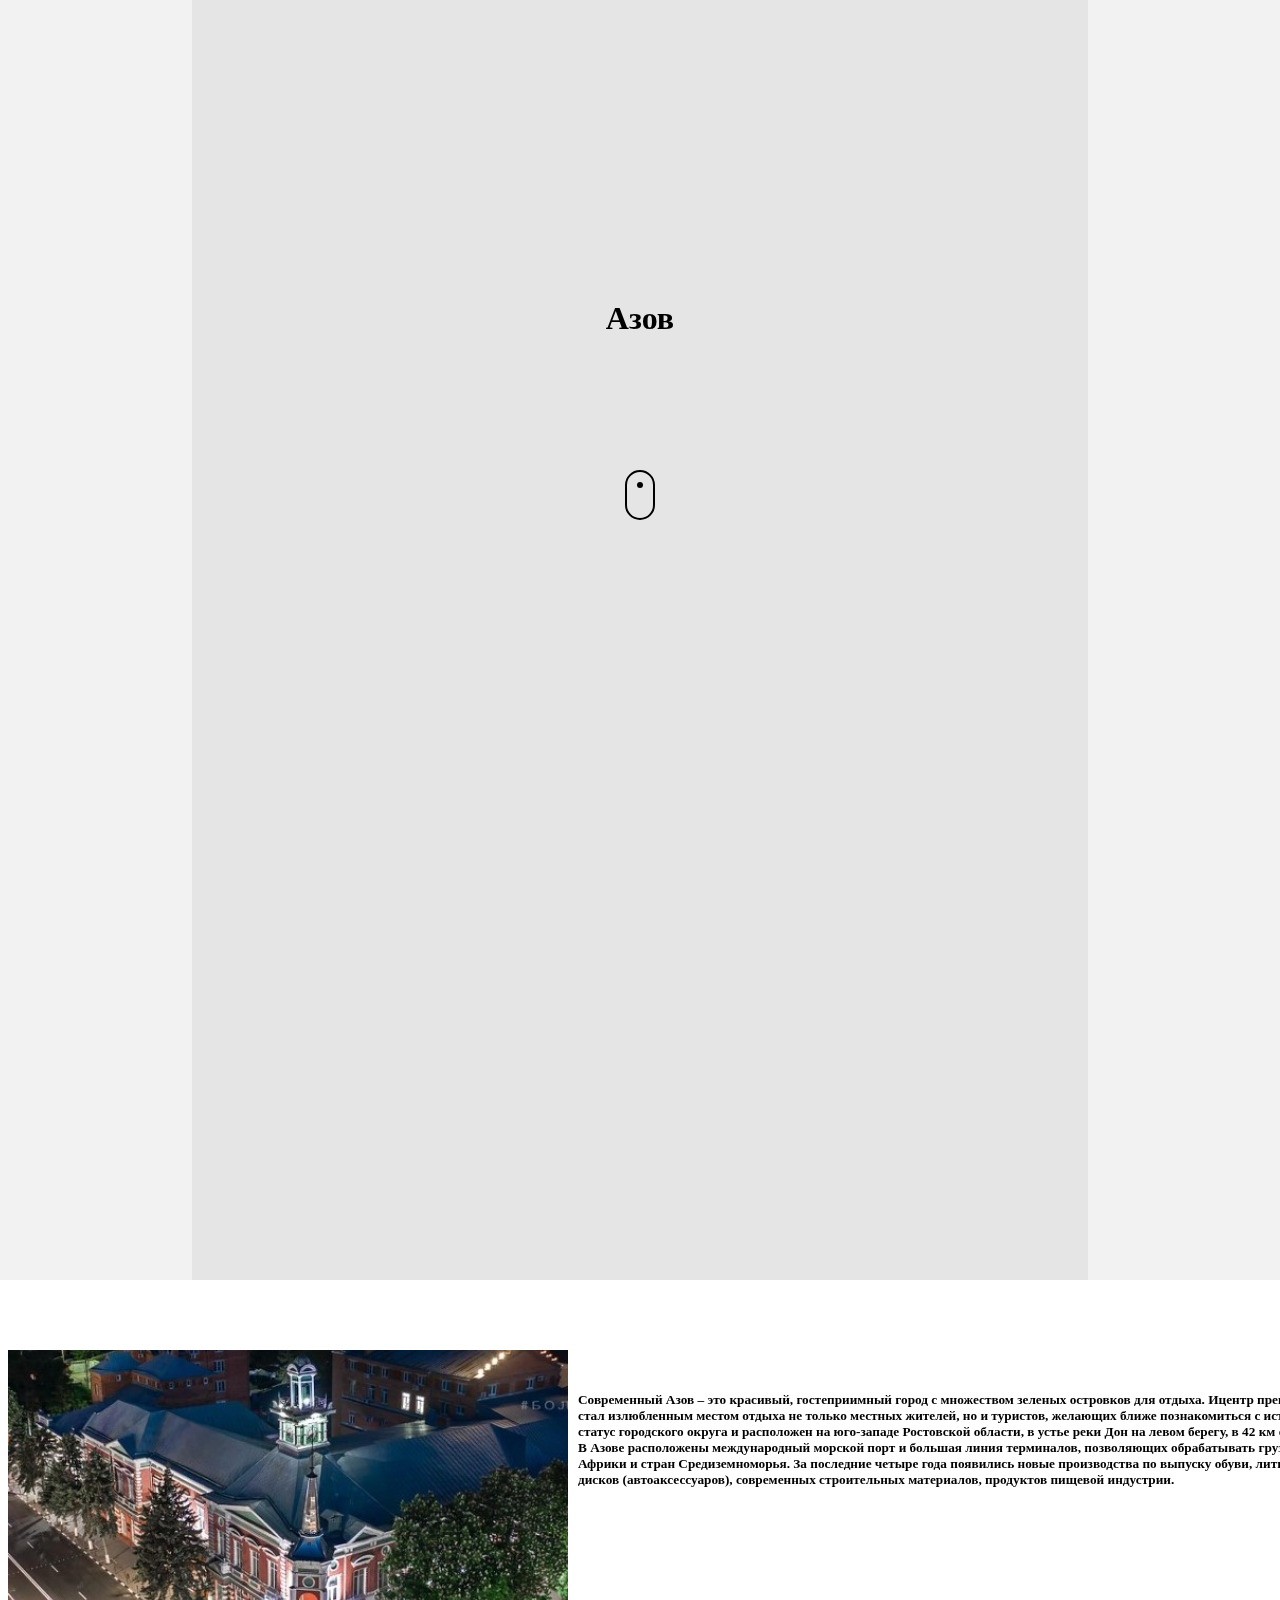
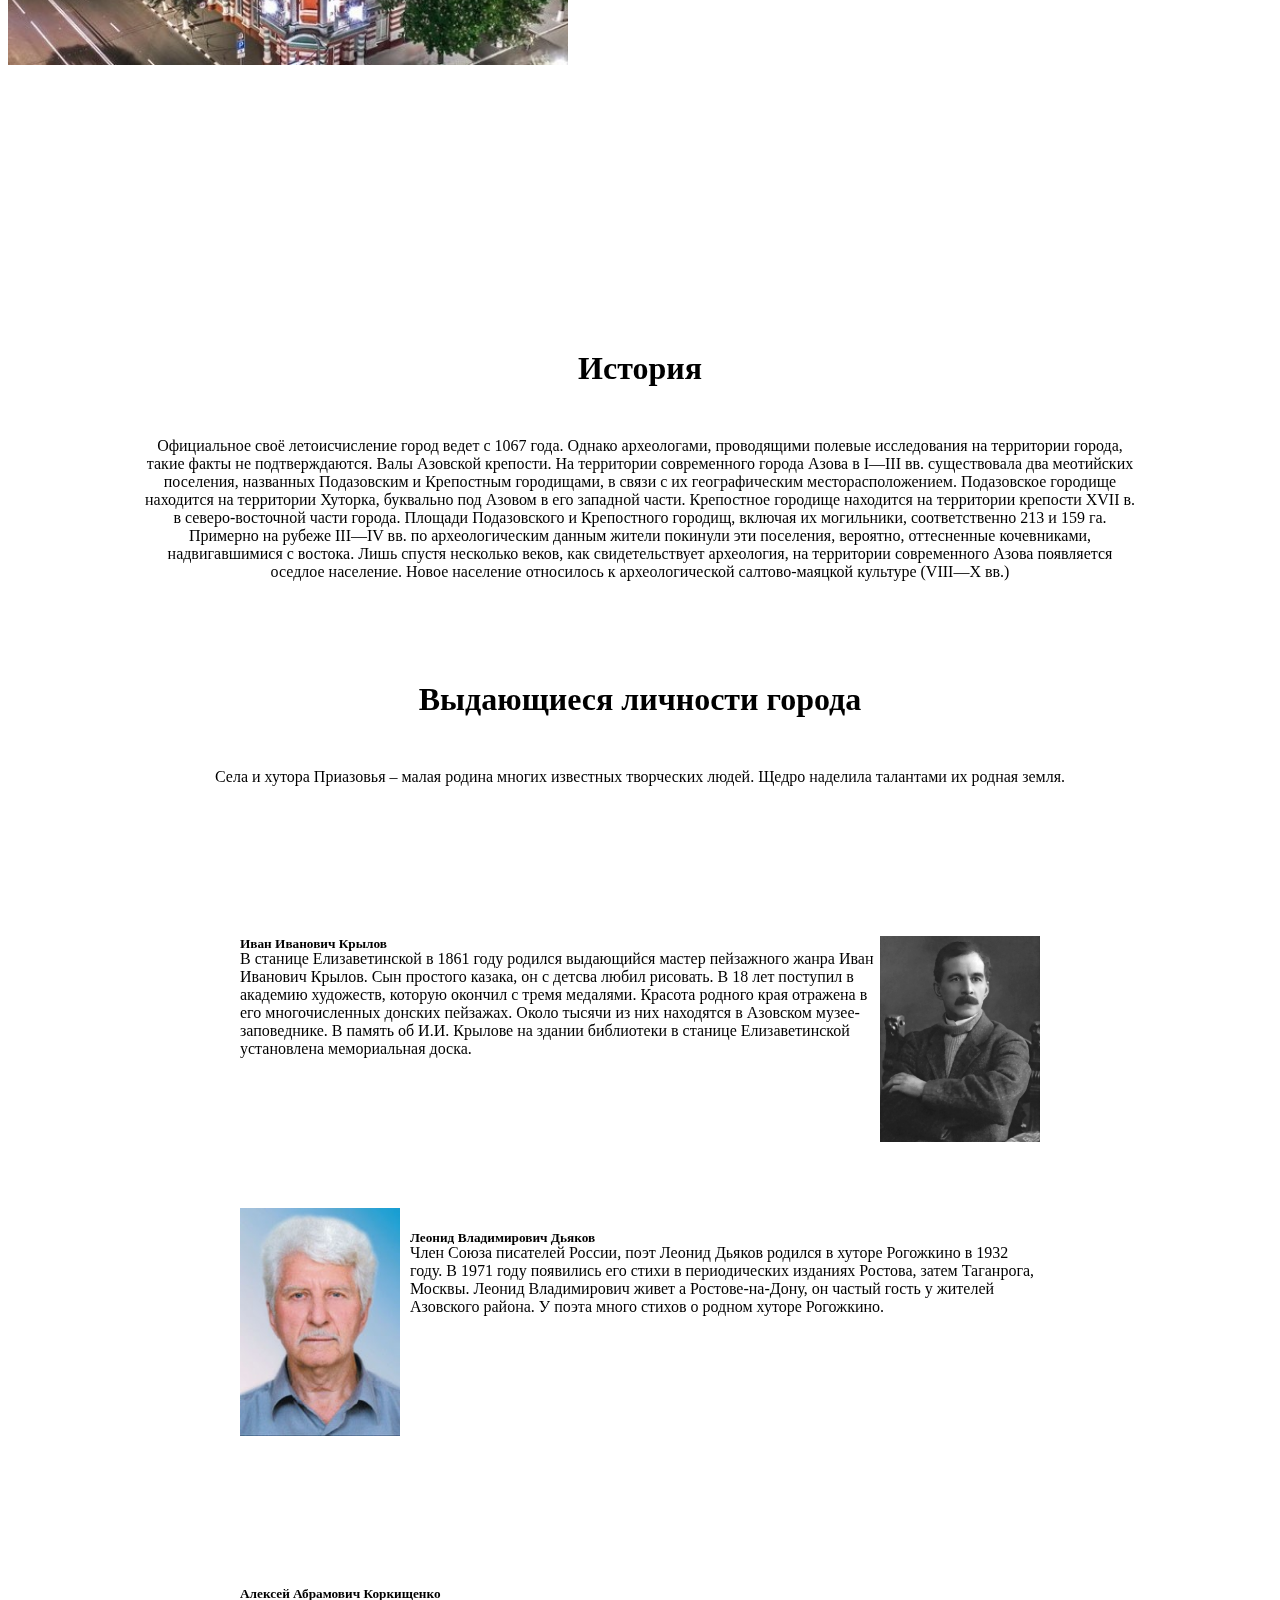
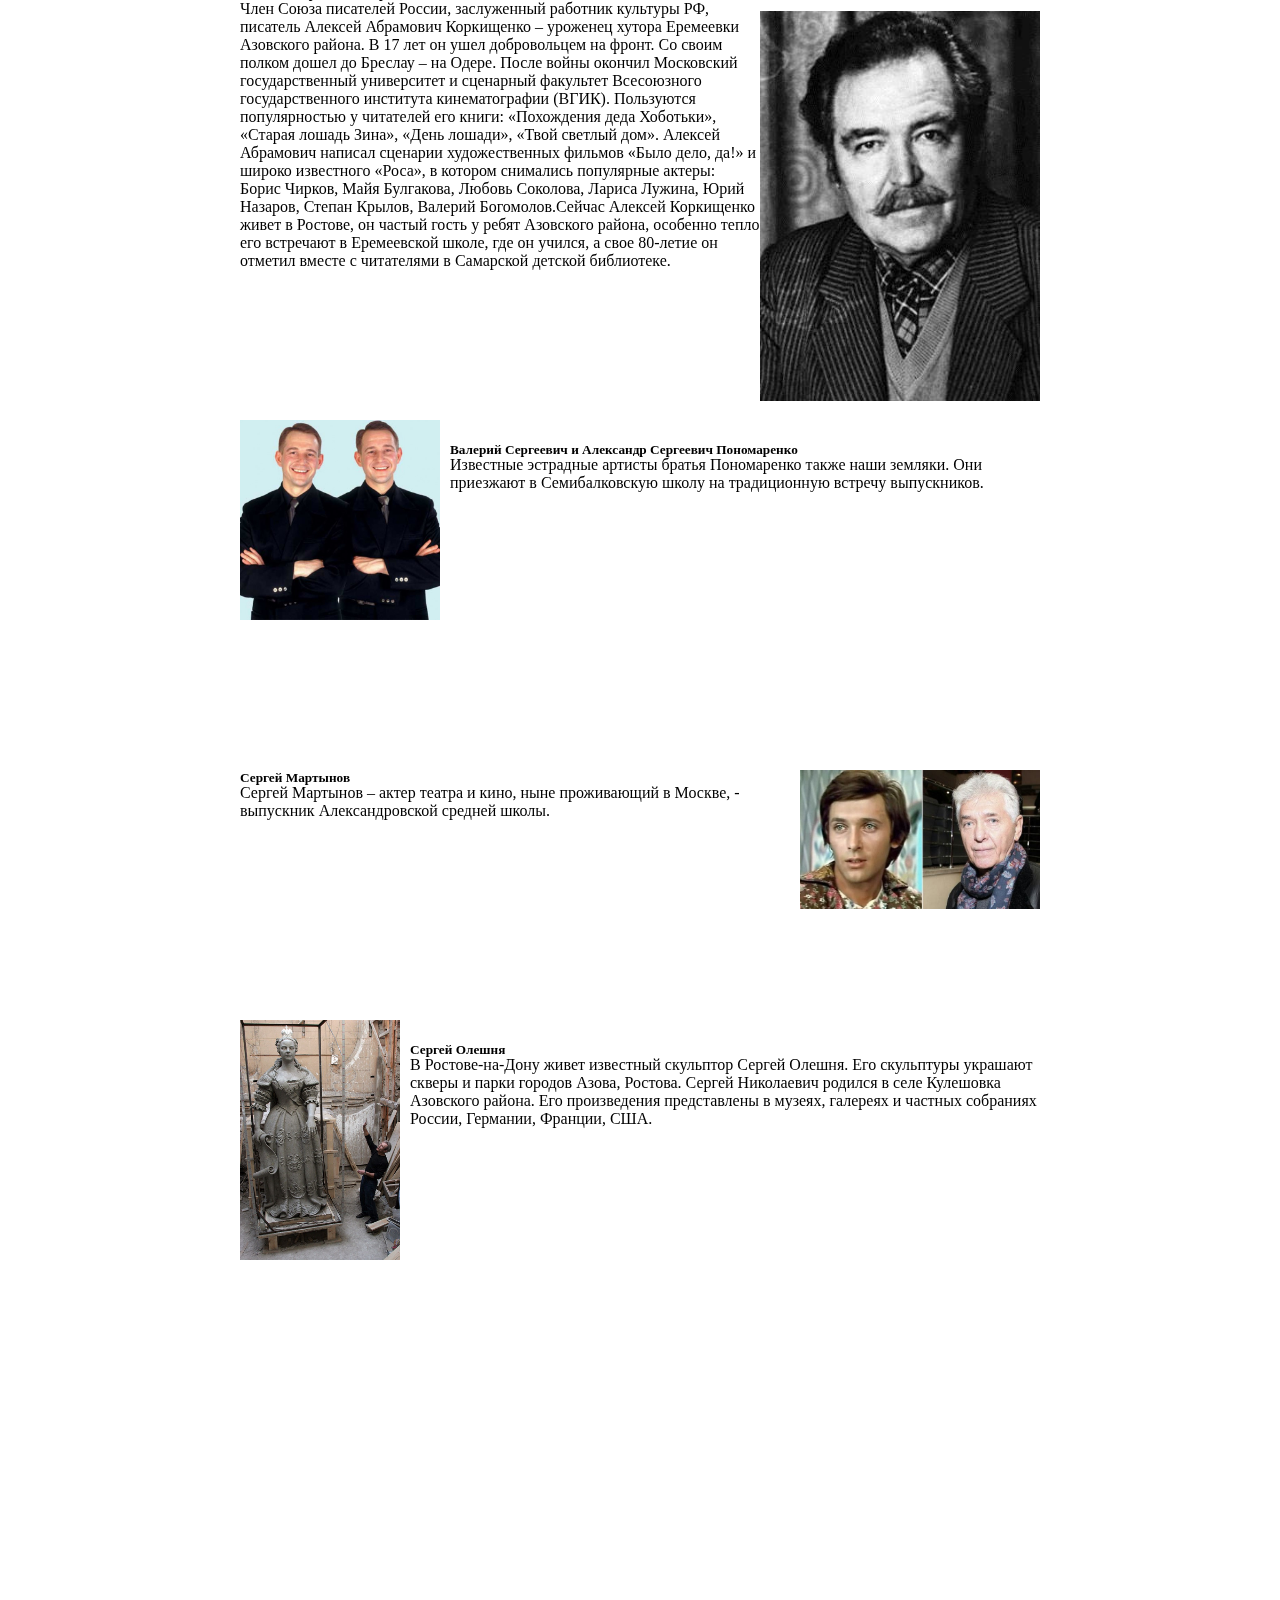
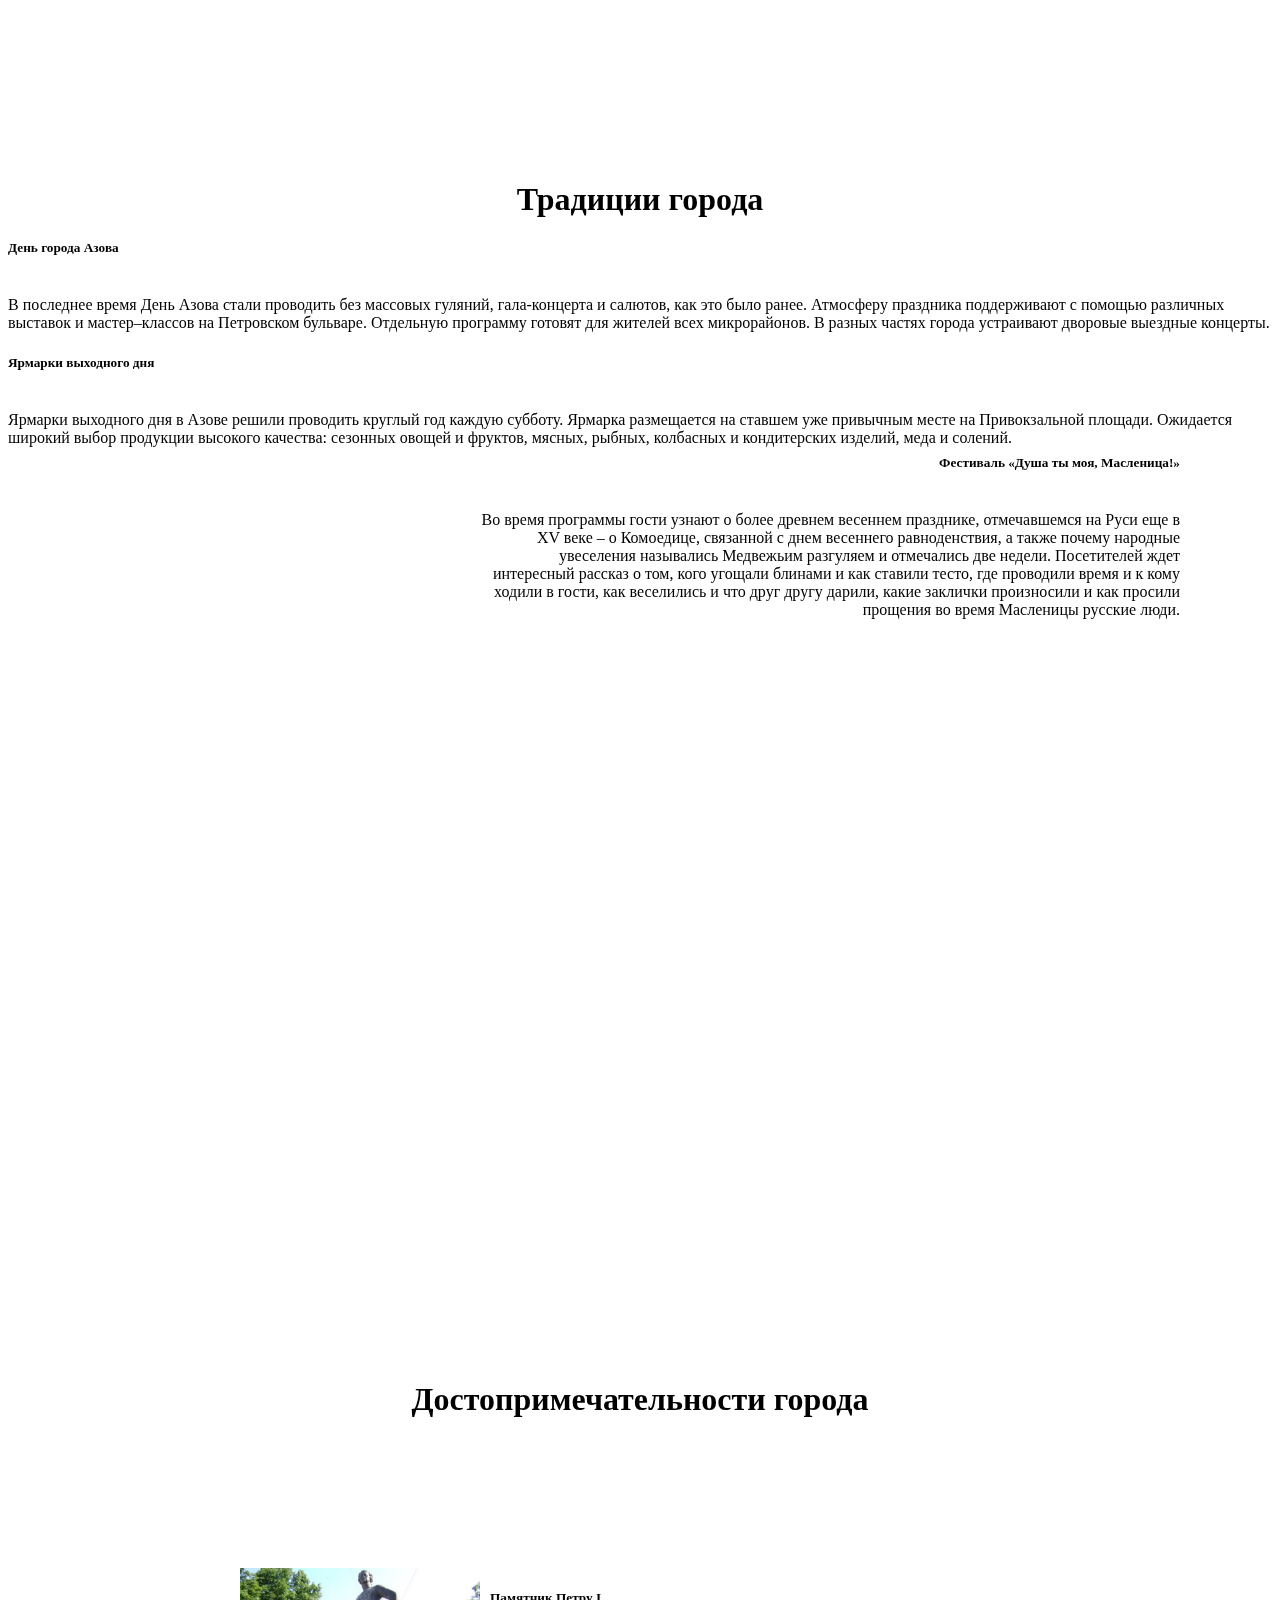
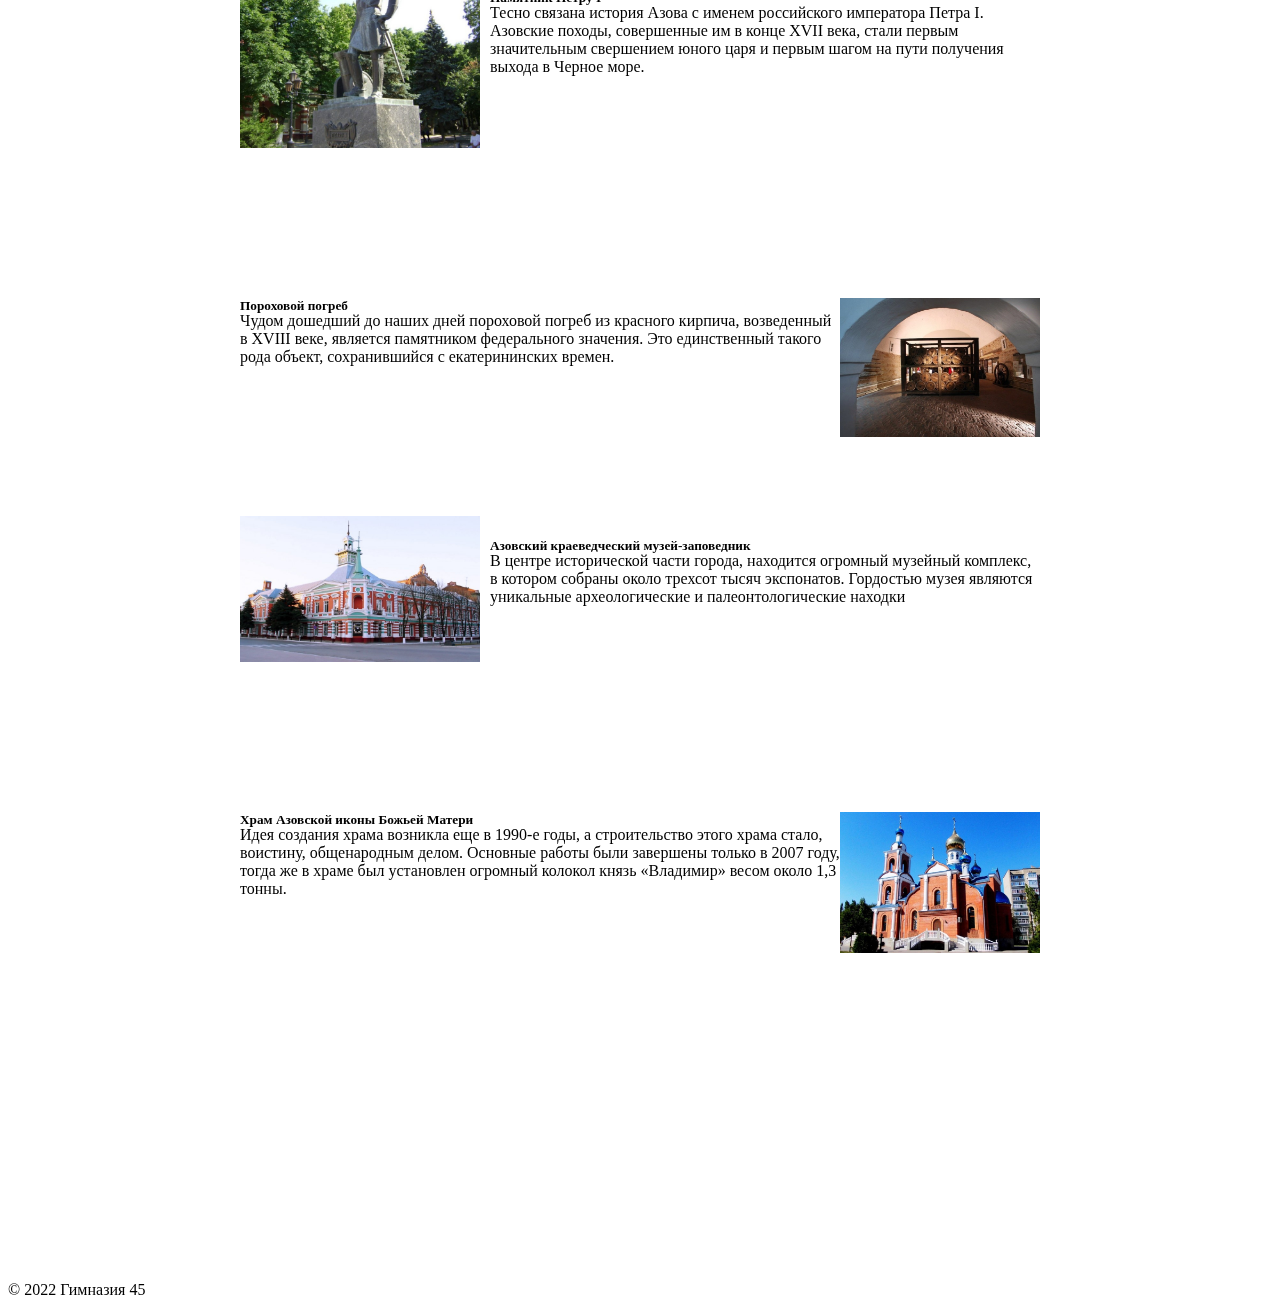
==== html/azov.html @ 2e7f1d6a "Add files via upload" ====
<html lang="en">
<head>
    <meta charset="UTF-8">
    <meta http-equiv="X-UA-Compatible" content="IE=edge">
    <meta name="viewport" content="width=device-width, initial-scale=1.0">
    <link href="https://cdn.jsdelivr.net/npm/bootstrap@5.1.3/dist/css/bootstrap.min.css" rel="stylesheet" integrity="sha384-1BmE4kWBq78iYhFldvKuhfTAU6auU8tT94WrHftjDbrCEXSU1oBoqyl2QvZ6jIW3" crossorigin="anonymous">
    <link rel="stylesheet" href="https://maxcdn.bootstrapcdn.com/font-awesome/4.5.0/css/font-awesome.min.css">
    <link rel="stylesheet" href="../style.css">
    <title>Document</title>
</head>
<body>
    <main>
        <section class="one-info">
            <div class="top">
                <h1 class="center-zag">Азов<h1>
                    <button type="button" class="scroll_down" id="scroll_down" onclick="document.querySelector('.info').scrollIntoView()"></button>
            </div>
        </section>
        <section class="info">
            <div class='contmeleft small big '>
                <img src="../images/azov.jpg" width="40%">
                <p class="h6"><h5>Современный Азов – это красивый, гостеприимный город с множеством зеленых островков для отдыха. Ицентр прекрасно сохранился и стал излюбленным местом отдыха не только местных жителей, но и туристов, желающих ближе познакомиться с историей. Он имеет статус городского округа и расположен на юго-западе Ростовской области, в устье реки Дон на левом берегу, в 42 км от Ростова-на-Дону.  В Азове расположены международный морской порт и большая линия терминалов, позволяющих обрабатывать грузы для Европы, Африки и стран Средиземноморья. За последние четыре года появились новые производства по выпуску обуви, литых автомобильных дисков (автоаксессуаров), современных строительных материалов, продуктов пищевой индустрии.</p>
            </div>
        </section>
        <section class="two-info ">
            <div class="top">
                <h1 class="zag-ist">История<h1>
            </div>
            <p class="desc h5">Официальное своё летоисчисление город ведет с 1067 года. Однако археологами, проводящими полевые исследования на территории города, такие факты не подтверждаются. Валы Азовской крепости. На территории современного города Азова в I—III вв. существовала два меотийских поселения, названных Подазовским и Крепостным городищами, в связи с их географическим месторасположением. Подазовское городище находится на территории Хуторка, буквально под Азовом в его западной части. Крепостное городище находится на территории крепости XVII в. в северо-восточной части города. Площади Подазовского и Крепостного городищ, включая их могильники, соответственно 213 и 159 га. Примерно на рубеже III—IV вв. по археологическим данным жители покинули эти поселения, вероятно, оттесненные кочевниками, надвигавшимися с востока. Лишь спустя несколько веков, как свидетельствует археология, на территории современного Азова появляется оседлое население. Новое население относилось к археологической салтово-маяцкой культуре (VIII—X вв.)</p>
        </section>
        <section class="three-info-azov">
            <div class="top">
                <h1 class="zag-ist">Выдающиеся личности города<h1>
            </div>
            <p class="desc h5">Села и хутора Приазовья – малая родина многих известных творческих людей. Щедро наделила талантами их родная земля.</p>
            
            <div class="main-content-small">
                <p class="h6">
              <img src="../images/krilov.jpg" width="20%" class="right" />
              <h5>Иван Иванович Крылов</h5><br>В станице Елизаветинской в 1861 году родился выдающийся мастер пейзажного жанра Иван Иванович Крылов. Сын простого казака, он с детсва любил рисовать. В 18 лет поступил в академию художеств, которую окончил с тремя медалями. Красота родного края отражена в его многочисленных донских пейзажах. Около тысячи из них находятся в Азовском музее-заповеднике. В память об И.И. Крылове на здании библиотеки в станице Елизаветинской установлена мемориальная доска.</p>
            </div>
            <div class='contmeleft-small'>
                <img src="../images/diakov.jpg" width="20%">
                <p class="h6"><h5>Леонид Владимирович Дьяков</h5><br>
                    Член Союза писателей России, поэт Леонид Дьяков родился в хуторе Рогожкино в 1932 году. В 1971 году появились его стихи в периодических изданиях Ростова, затем Таганрога, Москвы. Леонид Владимирович живет а Ростове-на-Дону, он частый гость у жителей Азовского района. У поэта много стихов о родном хуторе Рогожкино.</p>
            </div>  
            <div class="main-content-small">
                <p class="h6">
              <img src="../images/korkishenko.jpg" width="35%" class="right" style="margin-top: 25px;" />
              <h5>Алексей Абрамович Коркищенко</h5><br>Член Союза писателей России, заслуженный работник культуры РФ, писатель Алексей Абрамович Коркищенко – уроженец хутора Еремеевки Азовского района. В 17 лет он ушел добровольцем на фронт. Со своим полком дошел до Бреслау – на Одере. После войны окончил Московский государственный университет и сценарный факультет Всесоюзного государственного института кинематографии (ВГИК). Пользуются популярностью у читателей его книги: «Похождения деда Хоботьки», «Старая лошадь Зина», «День лошади», «Твой светлый дом». Алексей Абрамович написал сценарии художественных фильмов «Было дело, да!» и широко известного «Роса», в котором снимались популярные актеры: Борис Чирков, Майя Булгакова, Любовь Соколова, Лариса Лужина, Юрий Назаров, Степан Крылов, Валерий Богомолов.Сейчас Алексей Коркищенко живет в Ростове, он частый гость у ребят Азовского района, особенно тепло его встречают в Еремеевской школе, где он учился, а свое 80-летие он отметил вместе с читателями в Самарской детской библиотеке.</p>
            </div>
            <div class='contmeleft-small'>
                <img src="../images/ponomarenko.jpg" width="25%">
                <p class="h6"><h5>Валерий Сергеевич и Александр Сергеевич Пономаренко</h5><br>
                    Известные эстрадные артисты братья Пономаренко также наши земляки. Они приезжают в Семибалковскую школу на традиционную встречу выпускников.</p>
            </div>  
            <div class="main-content-small">
                <p class="h6">
              <img src="../images/martinov.jpg" width="30%" class="right" />
              <h5>Сергей Мартынов</h5><br>Сергей Мартынов – актер театра и кино, ныне проживающий в Москве, - выпускник Александровской средней школы.
              </p>
            </div>
            <div class='contmeleft-small' style="margin-top: 200px;">
                <img src="../images/oleshnya.jpg" width="20%">
                <p class="h6"><h5>Сергей Олешня</h5><br>
                    В Ростове-на-Дону живет известный скульптор Сергей Олешня. Его скульптуры украшают скверы и парки городов Азова, Ростова. Сергей Николаевич родился в селе Кулешовка Азовского района. Его произведения представлены в музеях, галереях и частных собраниях России, Германии, Франции, США.</p>
            </div>   
        </section>
        <section class="four-info-azov">
            <div class="top">
                <h1 class="zag-ist">Традиции города<h1>
            </div>
            <div class="one_about-azov"><h5>День города Азова</h5><br>В последнее время День Азова стали проводить без массовых гуляний, гала-концерта  и салютов, как это было ранее. Атмосферу праздника поддерживают с помощью различных выставок и мастер–классов на Петровском бульваре. Отдельную программу готовят для жителей всех микрорайонов. В разных частях города устраивают дворовые выездные концерты.</div>
            <div class="two_about"><h5>Фестиваль «Душа ты моя, Масленица!»</h5><br>Во время программы гости узнают о более древнем весеннем празднике, отмечавшемся на Руси еще в XV веке – о Комоедице, связанной с днем весеннего равноденствия, а также почему народные увеселения назывались Медвежьим разгуляем и отмечались две недели. Посетителей ждет интересный рассказ о том, кого угощали блинами и как ставили тесто, где проводили время и к кому ходили в гости, как веселились и что друг другу дарили, какие заклички произносили и как просили прощения во время Масленицы русские люди.</div>
            <div class="three_about-azov"><h5>Ярмарки выходного дня</h5><br>Ярмарки выходного дня в Азове решили проводить круглый год каждую субботу. Ярмарка размещается на ставшем уже привычным месте на Привокзальной площади. Ожидается широкий выбор продукции высокого качества: сезонных овощей и фруктов, мясных, рыбных, колбасных и кондитерских изделий, меда и солений.</div>
        </section>
        <section class="six-info-azov">
            <div class="top">
                <h1 class="zag-ist">Достопримечательности города<h1>
            </div>
            <div class='contmeleft-small'>
                <img src="../images/petr.jpg" width="30%">
                <p class="h6"><h5>Памятник Петру I</h5><br>
                    Тесно связана история Азова с именем российского императора Петра I. Азовские походы, совершенные им в конце XVII века, стали первым значительным свершением юного царя и первым шагом на пути получения выхода в Черное море.
                </p>
            </div> 
            
            <div class="main-content-small">
                <p class="h6">
              <img src="../images/pogreb.jpg" width="25%" class="right" />
              <h5>Пороховой погреб</h5><br>Чудом дошедший до наших дней пороховой погреб из красного кирпича, возведенный в XVIII веке, является памятником федерального значения. Это единственный такого рода объект, сохранившийся с екатерининских времен.</p>
            </div>

            <div class='contmeleft-small'>
                <img src="../images/kraev_museum.jpg" width="30%">
                <p class="h6"><h5>Азовский краеведческий музей-заповедник</h5><br>В центре исторической части города, находится огромный музейный комплекс, в котором собраны около трехсот тысяч экспонатов. Гордостью музея являются уникальные археологические и палеонтологические находки
                </p>
            </div> 

            <div class="main-content-small">
                <p class="h6">
              <img src="../images/azov_square.jpg" width="25%" class="right" />
              <h5>Храм Азовской иконы Божьей Матери</h5><br>Идея создания храма возникла еще в 1990-е годы, а строительство этого храма стало, воистину, общенародным делом.
              Основные работы были завершены только в 2007 году, тогда же в храме был установлен огромный колокол князь «Владимир» весом около 1,3 тонны.
              </p>
            </div>
        </section>
    </main>
    <footer class="justify-content-between align-items-center ms-3 py-4 border-top text-center">
        <div class="text-center">
          <span class="text-muted">© 2022 Гимназия 45</span>
        </div>
      </footer>
</body>
<script src="../main.js"></script>
</html>
---- style.css ----
.top {
    text-align: center;
    margin-top: 0px;
    width: 500px;
    margin-left: auto;
    margin-right: auto;
}

.center-zag {
    margin-top: 300px;
}


.one {
    height: 80vh;
}

.two {
    height: 2600px;
}

  
button.scroll_down {
    position: absolute;
    margin-left: auto;
    margin-right: auto;
    left: 0;
    right: 0;
    top: 470;
    height: 50px;
    width: 30px;
    bottom: 60px;
    background-color: transparent;
    border: 2px solid black;
    border-radius: 20px;
    cursor: pointer;
    outline: none;
  }
  
button.scroll_down:before {
    position: absolute;
    top: 10px;
    left: 50%;
    content: '';
    width: 6px;
    height: 6px;
    margin-left: -3px;
    background-color: #000;
    border-radius: 100%;
    -webkit-animation: scroll_down_btn-animation 2s infinite;
    animation: scroll_down_btn-animation 2s infinite;
    box-sizing: border-box;
  }
  
@keyframes scroll_down_btn-animation {
    0% {
      transform: translate(0, 0);
      opacity: 0;
    }
    40% {
      opacity: 1;
    }
    80% {
      transform: translate(0, 20px);
      opacity: 0;
    }
    100% {
      opacity: 0;
    }
  }
  
@-webkit-keyframes scroll_down_btn-animation {
    0% {
      -webkit-transform: translate(0, 0);
      transform: translate(0, 0);
      opacity: 0;
    }
    40% {
      opacity: 1;
    }
    80% {
      -webkit-transform: translate(0, 20px);
      transform: translate(0, 20px);
      opacity: 0;
    }
    100% {
      opacity: 0;
    }
  }

.two-zag {
    margin-top: 50px;
    text-align: center;
}

.one_about {
    width: 700px;
    margin-top: 150px;
    margin-left: 100px;
}

.two_about {
    width: 700px;
    margin-top: 100px;
    margin-left: 50px;
    text-align: right;
    position: absolute;
    right:100px
}

.three_about {
    width: 700px;
    margin-top: 450px;
    margin-left: 100px;
}

.four_about {
    width: 700px;
    margin-top: 100px;
    margin-left: 50px;
    text-align: right;
    position: absolute;
    right:100px
}

.five_about {
    width: 700px;
    margin-top: 420px;
    margin-left: 100px;
}

.six_about {
    width: 700px;
    margin-top: 100px;
    margin-left: 50px;
    text-align: right;
    position: absolute;
    right:100px
}

.seven_about {
    width: 700px;
    margin-top: 420px;
    margin-left: 100px;
}

body {
    -webkit-animation: theme 21s linear infinite;
            animation: theme 21s linear infinite;
}
  body:after, body:before {
    content: "";
    display: block;
    position: fixed;
    z-index: -1;
    top: 0;
    width: 100vw;
    height: 100vh;
    width: 100vmax;
    height: 100vmax;
    background: rgba(0, 0, 0, 0.05);
    -webkit-animation: background 90s linear infinite;
            animation: background 90s linear infinite;
  }
  body:after {
    left: 15vw;
  }
  body:before {
    right: 15vw;
    -webkit-animation-delay: -30s;
            animation-delay: -30s;
    animation-direction: reverse;
  }
  @-webkit-keyframes background {
    0% {
      transform: rotate(0deg);
    }
    100% {
      transform: rotate(360deg);
    }
  }
  @keyframes background {
    0% {
      transform: rotate(0deg);
    }
    100% {
      transform: rotate(360deg);
    }
  }
  
  .three {
      height: 950px;
  }

  .bg {
    transition: all 0.8s;
  }

  .bg:hover {
    transform: scale(1.2); /* Увеличиваем масштаб */
   }

  .novocheck {
    margin-left: 200px;
    background-image: url(images/novocheck.jpg);
    background-size: cover;
    background-position: center;
    position: relative;
    width: 300px;
    height: 190px;
    transition: all 0.8s;
  }
  
  .blackout {
    position: absolute;
    top: 0;
    left: 0;
    width: 100%;
    height: 100%;
    opacity: 0;
    cursor: pointer;
    color: #fff;
    background-color: rgba(0,0,0,0.75);
    -webkit-transition: all 0.3s ease-in-out;
    -o-transition: all 0.3s ease-in-out;
    transition: all 0.3s ease-in-out;
    display: -webkit-flex;
    display: -moz-flex;
    display: -ms-flex;
    display: -o-flex;
    display: flex;
    -ms-align-items: center;
    align-items: center;
    justify-content: center;
    
  }
  .blackout h4 {
    -webkit-transition: all 0.3s ease-in-out;
    -o-transition: all 0.3s ease-in-out;
    transition: all 0.3s ease-in-out;
    margin-top: -10px;
  }
  .blackout h6 {
    -webkit-transition: all 0.3s ease-in-out;
    -o-transition: all 0.3s ease-in-out;
    transition: all 0.3s ease-in-out;
    margin-top: 60px;
    position: absolute;
  }

  .novocheck:hover .blackout {
    opacity: 1;
  }
  .novocheck:hover .blackout h4 {
    margin-top: 0;
  }

  .azov {
      margin-top: 100px;
    margin-left: 570px;
    background-image: url(images/azov.jpg);
    background-size: cover;
    background-position: center;
    position: relative;
    width: 300px;
    height: 190px;
  }

  .azov:hover .blackout {
    opacity: 1;
  }
  .azov:hover .blackout h4 {
    margin-top: 0;
  }
  
  .rnd {
    margin-top: -480px;
  margin-left: 600px;
  background-image: url(images/rnd.jpg);
  background-size: cover;
  background-position: center;
  position: relative;
  width: 300px;
  height: 190px;
}

.rnd:hover .blackout {
  opacity: 1;
}
.rnd:hover .blackout h4 {
  margin-top: 0;
}

.bataysk {
    margin-top: 80px;
  margin-right: 170px;
  margin-left: auto;
  background-image: url(images/bataysk.jpg);
  background-size: cover;
  background-position: center;
  position: relative;
  width: 300px;
  height: 190px;
}

.bataysk:hover .blackout {
  opacity: 1;
}
.bataysk:hover .blackout h4 {
  margin-top: 0;
}

.shakhty {
    margin-top: 80px;
  margin-right: 300px;
  margin-left: auto;
  background-image: url(images/shakhty.jpg);
  background-size: cover;
  background-position: center;
  position: relative;
  width: 300px;
  height: 190px;
}

.shakhty:hover .blackout {
  opacity: 1;
}
.shakhty:hover .blackout h4 {
  margin-top: 0;
}

.taganrog {
    margin-top: -770px;
  margin-right: 200px;
  margin-left: auto;
  background-image: url(images/taganrog.jpg);
  background-size: cover;
  background-position: center;
  position: relative;
  width: 300px;
  height: 190px;
}

.taganrog:hover .blackout {
  opacity: 1;
}
.taganrog:hover .blackout h4 {
  margin-top: 0;
}

.starochek {
    margin-top: 430px;
  margin-left: 470px;
  background-image: url(images/stanitsa_starocherkasskaya.jpg);
  background-size: cover;
  background-position: center;
  position: relative;
  width: 300px;
  height: 190px;
}

.starochek:hover .blackout {
  opacity: 1;
}
.starochek:hover .blackout h4 {
  margin-top: 0;
}

.vyoshensk {
    margin-top: -460px;
  margin-left: 100px;
  background-image: url(images/stanitsa_vyoshenskaya.jpg);
  background-size: cover;
  background-position: center;
  position: relative;
  width: 300px;
  height: 190px;
}

.vyoshensk:hover .blackout {
  opacity: 1;
}
.vyoshensk:hover .blackout h4 {
  margin-top: 0;
}

.center-gorod {
    text-align: center;
    margin-bottom: 100px;
}

.desc-zag {
  width: 700px;
  position: absolute;
  margin-top: 100px;
  right: 80px;
  text-align: justify;
}

.logo {
  position: absolute;
  width: 42%;
  margin-top: 105px;
  left: 80px;
}

.zag-ist {
  margin-top: 100px;
}

.desc {
  width: 1000px;
  margin-top: 50px;
  margin-left: auto;
  margin-right: auto;
  text-align: center;
}

.three-info {
  height: 2000px;
}


.contmeleft {
  margin-top: 150px;
  width: 1000px; /* общая ширина блока*/
  overflow: hidden; /* скрывает возможность появления прокрутки блока. */
  margin-right: auto;
  margin-left: auto;
  line-height: normal;
}
  
  .contmeleft img { /* ысота картинки, от неё будет зависеть и размер общего блока */
  object-fit: cover; /* обрезаем края картинки, если они не вместятся в блок */
  object-position: 0 70; /* тоже обрезка краев */
  margin-right: 10px;
  float: left;
  }
  
  
  .contmeleft p{
    margin-top: 0px;
  overflow-wrap: normal; /* показывает тексту, что он не должен заходить за границы блока */
  padding: 10px; /* отступ от рамки до текста - делает его красивее */
  margin-left: 15px; /* отступ с левой стороны от блока с картинкой */
  display: block; /* обознначает, что это не просто бесформенный текст, а блок внутри блока */
  font-size:14px; /* размер текста*/
  }

.right {
  float: right;
}

.three-info-vyoshensk {
  height: 1200px;
}

.main-content {
  width: 1200px;
  font-size:16px;
  margin-top: 150px;
  margin-right: auto;
  margin-left: auto;
}

.four-info {
  height: 1300px;
}

.four-info-veshensk {
  height: 1300px;
}

.five-info {
  height: 800px;
}

.vesh_list {
  width: 1200px;
}

.fish {
  width: 150px;
  height: 100px;
  animation: swim 3s infinite; 
}

/* Franklin */
.fish-body {
  position: relative;
  margin-top: 30px;
  margin-left: 40px;
  background-color: orange;
  border-radius: 50%;
  width: 150px; 
  height: 100px;
}

.eye {
  position: absolute;
  margin-left: 100px;
  margin-top: 20px;
  z-index: 1;
  background-color: white;
  border-radius: 50%;
  width: 20px;
  height: 20px;
}

.pupil {
  position: absolute;
  z-index: 2;
  margin-left: 5px;
  margin-top: 5px;
  background-color: black;
  border-radius: 50%;
  height: 10px;
  width: 10px;
}

.info-bataysk {
  height: 900px;
}

.three-info-bataysk {
  height: 2000px;
}

.four-info-bataysk {
  height: 400px;
}

.six-info-bataysk {
  height: 2100px;
}

.fin {
  margin-top: -100px; 
  background-color: orange;
  border-radius: 50%;
  transform: rotate(40deg);
  width: 80px;
  height: 50px;
}

.three-info-azov {
  height: 2600px;
}

.four-info-azov {
  height: 1100px;
}

.six-info-azov {
  height: 1500px;
}

.fin-bottom {
  margin-top: -10px;
  transform: rotate(-40deg);
}

@keyframes swim {
  0% {
    transform: translateY(-50px) translateX(0) rotate(30deg);
  }
  25% { 
    transform: translateY(50px) translateX(400px) rotate(20deg);
  }
  50% {
    transform: translateY(100px) translateX(650px);
  }
  75% {
    transform: translateY(80px) translateX(1000px) rotate(-20deg);
  }
  100% {
    transform: translateY(-50px) translateX(1550px) rotate(-30deg);
  }
}

/* Bubbles Animation */
@keyframes up {
  100% {
    transform: translateY(-800px);
  }
}

.six-info {
  height: 4200px;
}

.nabereg {
  margin-top: 80px;
margin-right: 170px;
margin-left: auto;
background-image: url(images/bataysk.jpg);
background-size: cover;
background-position: center;
position: relative;
width: 300px;
height: 190px;
}

.dost {
  width: 1100px;
}

.one-info {
  height: 100vh;
}

.three-info-starochek {
  height: 2000px;
}

.four-info-starochek {
  height: 1000px;
}

.info {
  height: 500px;
}

.four-info-small {
  height: 300px;
}

.three-info-novochek {
  height: 1900px;
}

.novocheck-list {
  width: 700px;
}

.four-info-shakhty {
  height: 400px;
}

.novocheck-list p{
  margin-top: 0px;
overflow-wrap: normal; /* показывает тексту, что он не должен заходить за границы блока */
padding: 0px; /* отступ от рамки до текста - делает его красивее */
margin-left: 15px; /* отступ с левой стороны от блока с картинкой */
display: block; /* обознначает, что это не просто бесформенный текст, а блок внутри блока */
font-size:14px; /* размер текста*/
}

.novocheck-list h5{
  margin-bottom: -10px;
}

.six-info-small {
  height: 1500px;
}

.info-small {
  height: 400px;
}

.main-content-small {
  width: 800px;
  font-size:16px;
  margin-top: 150px;
  margin-right: auto;
  margin-left: auto;
}

.main-content-small h5 {
  margin-bottom: -20px;
}

.contmeleft-small {
  margin-top: 150px;
  width:800px; /* общая ширина блока*/
  margin-right: auto;
  margin-left: auto;
  line-height: normal;
  overflow: hidden;
}
  
  .contmeleft-small img { /* ысота картинки, от неё будет зависеть и размер общего блока */
  object-fit: cover; /* обрезаем края картинки, если они не вместятся в блок */
  object-position: 0 70; /* тоже обрезка краев */
  margin-right: 10px;
  float: left;
  }
  
  
  .contmeleft-small p{
    margin-top: -20px;
  overflow-wrap: normal; /* показывает тексту, что он не должен заходить за границы блока */
  padding: 10px; /* отступ от рамки до текста - делает его красивее */
  margin-left: 15px; /* отступ с левой стороны от блока с картинкой */
  display: block; /* обознначает, что это не просто бесформенный текст, а блок внутри блока */
  font-size:14px; /* размер текста*/
  }
  .contmeleft-small h5{
    margin-bottom: -20px;
  }

.three-info-tag {
  height: 3200px;
}

.big {
  width: 1400px;
}

.three-info-tag {
  height: 2700px;
}

.taganrog-sect-six {
  height: 3000px;
}

.six-info-shakhty {
  height: 1000px;
}

.three-info-shakhty {
  height: 2000px;
}

@media (max-width: 800px) {
  body {
    animation: none;
  }

  body:after, body:before {
    animation: none;
    display: none;
  }
  .center-zag {
    width: 320px;
    margin-left: auto;
    margin-right: auto;
  }
  .top {
    width: auto;
  }

  .one_about {
    margin-left: auto;
    margin-right: auto;
    width: auto;
    text-align: center;
    font-size: small;
  }

  .one_about h5 {
    font-size: 15px;
  }

  .two_about {
    right: 0;
    left: 0;
    text-align: justify;
    margin-left: auto;
    margin-right: auto;
    width: auto;
    text-align: center;
  }

  .two_about h5 {
    font-size: 15px;
  }

  .three_about {
    margin-left: auto;
    margin-right: auto;
    width: auto;
    text-align: center;
    font-size: small;
  }

  .three_about h5 {
    font-size: 15px;
  }

  .four_about {
    margin-left: auto;
    margin-right: auto;
    text-align: center;
    right: 0;
    left: 0;
    width: auto;
  }

  .four_about h5 {
    font-size: 15px;
  }

  .five_about {
    margin-left: 0px;
    margin-left: auto;
    margin-right: auto;
    width: auto;
    text-align: center;
    font-size: small;
  }

  .five_about h5 {
    font-size: 15px;
  }

  .six_about {
    margin-left: 0px;
    right: 0;
    left: 0;
    margin-left: auto;
    margin-right: auto;
    width: auto;
    text-align: center;
  }

  .six_about h5 {
    font-size: 15px;
  }

  .seven_about {
    margin-left: auto;
    margin-right: auto;
    width: auto;
    text-align: center;
    font-size: small;
  }

  .seven_about h5 {
    font-size: 15px;
  }

  .three {
    height: 2050px;
  }

  .bg {
    margin-left: auto;
    margin-right: auto;
    margin-bottom: 50px;
    margin-top: 50px;
  }

  .info-small {
    height: 600px;
  }

  .desc {
    width: auto;
  }

  .three-info {
    height: 4300px;
  }

  .contmeleft-small {
    width: 305px;
    text-align: justify;
  }

  .contmeleft-small img {
    width: 100%;
  }

  .contmeleft-small h5 {
    width: 400px;
    font-size: 20px;
  }

  .contmeleft {
    width: 300px;
    text-align: justify;
    font-size: 20px;
  }

  .contmeleft h5 {
    font-size: 18px;
  }

  .contmeleft img {
    width: 100%;
    margin-left: auto;
    margin-right: auto;
    float: none;
  }

  .main-content-small {
    width: 300px;
  }

  .main-content-small {
    text-align: justify;
  }

  .main-content-small img {
    width: 100%;
  }

  .four-info-small {
    height: 600px;
  }

  .six-info-small {
    height: 2500px;
  }

  .novocheck-list {
    width: 300px;
    text-align: justify;
  }

  .novocheck-list h5 {
    width: 300px;
    text-align: left;
  }

  .novocheck-list p {
    margin-left: 0px;
  }

  .main-content img {
    width: 100%;
  }

  .contmeleft {
    width: 300px;
  }

  .contmeleft img {
    width: 100%;
  }

  .info{
    height: 900px;
  }

  .three-info-tag {
    height: 5200px;
  }

  .one_about {
    margin-top: 75px;
  }

  .desc{
    font-size: 15px;
  }

  .fish {
    width: 75px;
    height: 50px;
    animation: swim 3s infinite; 
  }
  
  /* Franklin */
  .fish-body {
    position: relative;
    margin-top: 30px;
    margin-left: 40px;
    background-color: orange;
    border-radius: 50%;
    width: 75px; 
    height: 50px;
  }
  
  .eye {
    position: absolute;
    margin-left: 50px;
    margin-top: 15px;
    z-index: 1;
    background-color: white;
    border-radius: 50%;
    width: 10px;
    height: 10px;
  }
  
  .pupil {
    position: absolute;
    z-index: 2;
    margin-left: 2.5px;
    margin-top: 2.5px;
    background-color: black;
    border-radius: 50%;
    height: 5px;
    width: 5px;
  }
  
  .fin {
    margin-top: -50px; 
    margin-left: 10px;
    background-color: orange;
    border-radius: 50%;
    transform: rotate(40deg);
    width: 40px;
    height:25px;
  }
  
  .fin-bottom {
    margin-top: -10px;
    transform: rotate(-40deg);
  }
  
  @keyframes swim {
    0% {
      transform: translateY(-25px) translateX(0) rotate(30deg);
    }
    25% { 
      transform: translateY(0px) translateX(25px) rotate(20deg);
    }
    50% {
      transform: translateY(50px) translateX(100px);
    }
    75% {
      transform: translateY(50px) translateX(250px) rotate(-20deg);
    }
    100% {
      transform: translateY(-50px) translateX(500px) rotate(-40deg);
    }
  }
  
  /* Bubbles Animation */
  @keyframes up {
    100% {
      transform: translateY(-800px);
    }
  }
  
  .dost {
    width: 300px;
  }

  .six-info {
    height: 9400px;
  }

  .rnd-info {
    height: 1400px;
  }

  .main-content {
    width: 300px;
  }

  .three-info {
    height: 5000px;
  }

  .four-info-taganrog {
    height: 500px;
  }

  .three-info-tag {
    height: 5300px;
  }

  .taganrog-sect-six {
    height: 6800px;
  }

  .three-info-vyoshensk {
    height: 2200px;
  }

  .four-info-veshensk {
    height: 3200px;
  }

  .three-info-azov {
    height: 5200px;
  }

  .three_about-azov {
    margin-left: auto;
    margin-right: auto;
    width: auto;
    margin-top: 550px;
    text-align: center;
  }
  .one_about-azov {
    margin-left: auto;
    margin-right: auto;
    width: auto;
    text-align: center;
  }
  .six-info-azov {
    height: 2500px;
  }

  .three-info-bataysk {
    height: 4100px;
  }

  .info-bataysk {
    height: 1100px;
  }

  .six-info-bataysk {
    height: 3700px;
  }

  .three-info-novochek {
    height: 4200px;
  }

  .three-info-starochek {
    height: 4200px;
  }

  .four-info-starochek {
    height: 2500px;
  }

  .six-info-small {
    height: 2500px;
  }

  .three-info-shakhty {
    height: 4300px;
  }

  .four-info-shakhty {
    height: 300px;
  }

  .six-info-shakhty {
    height: 2000px;
  }
}
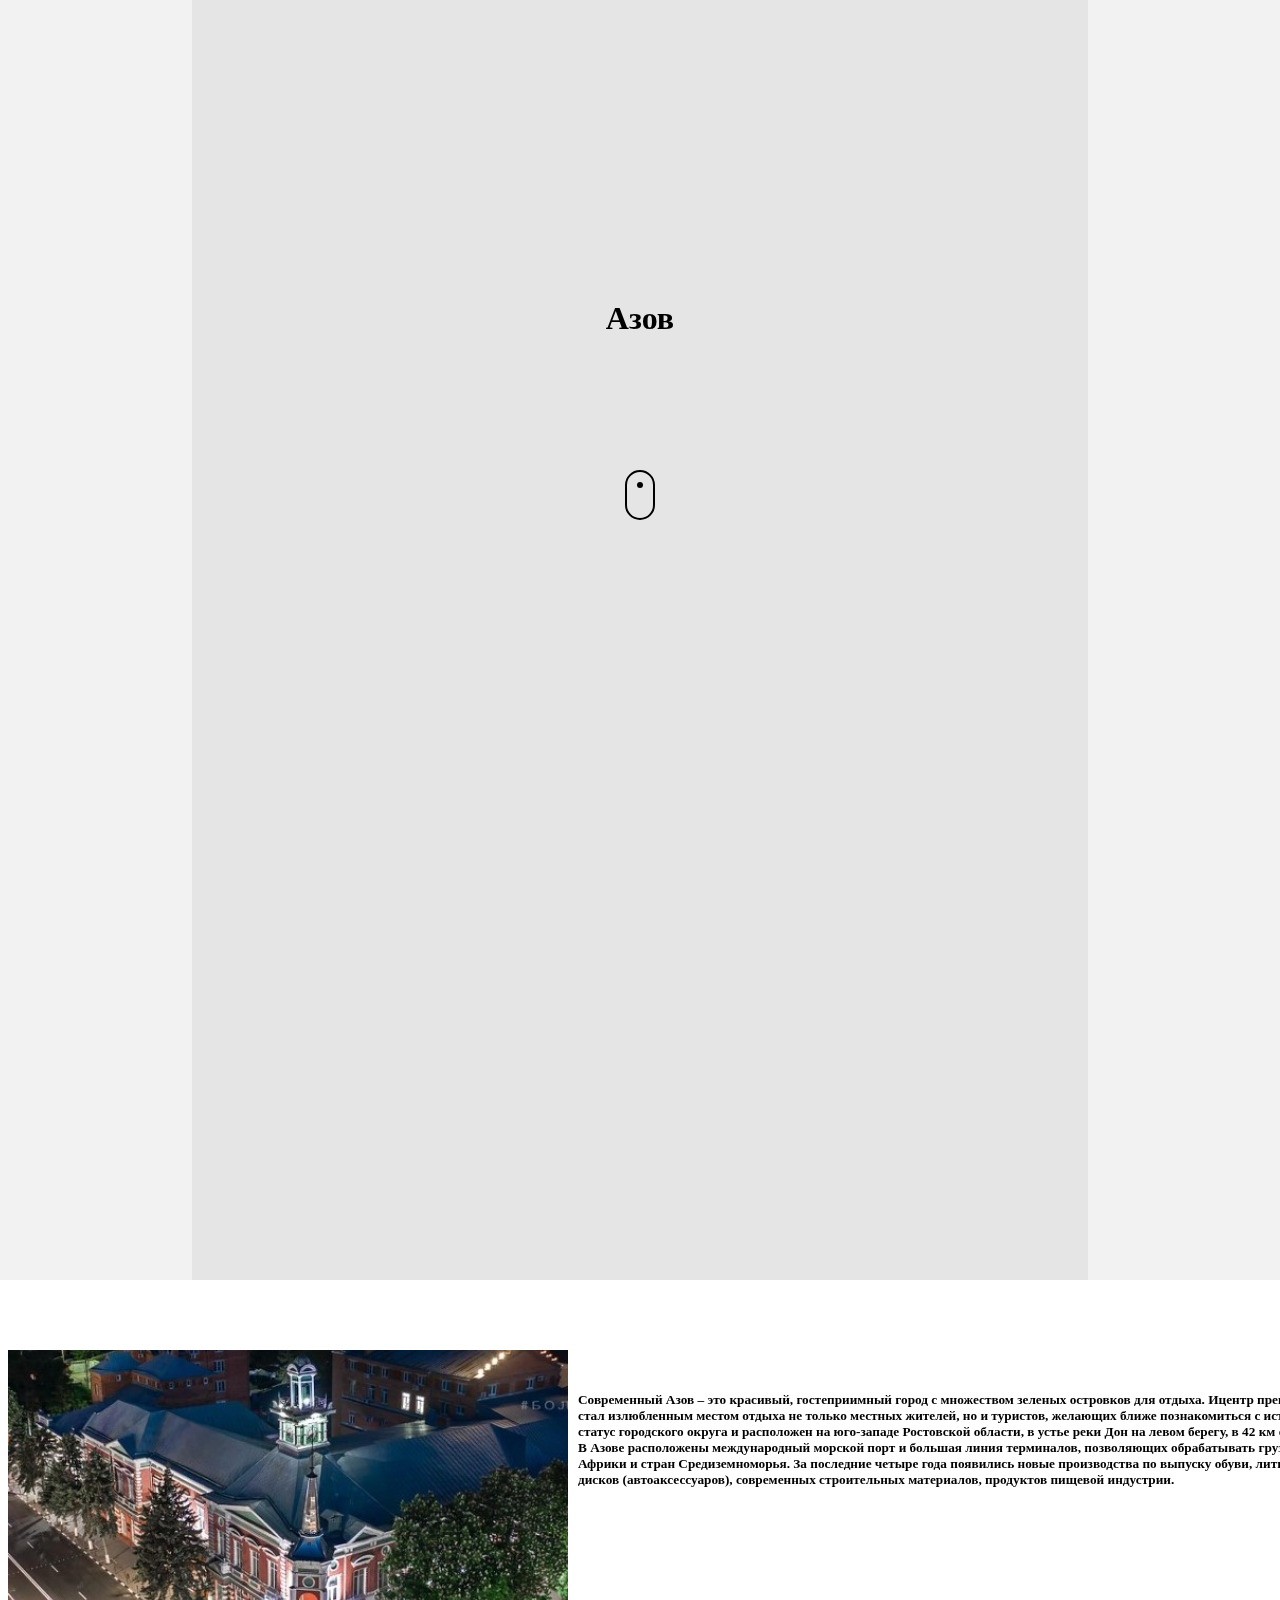
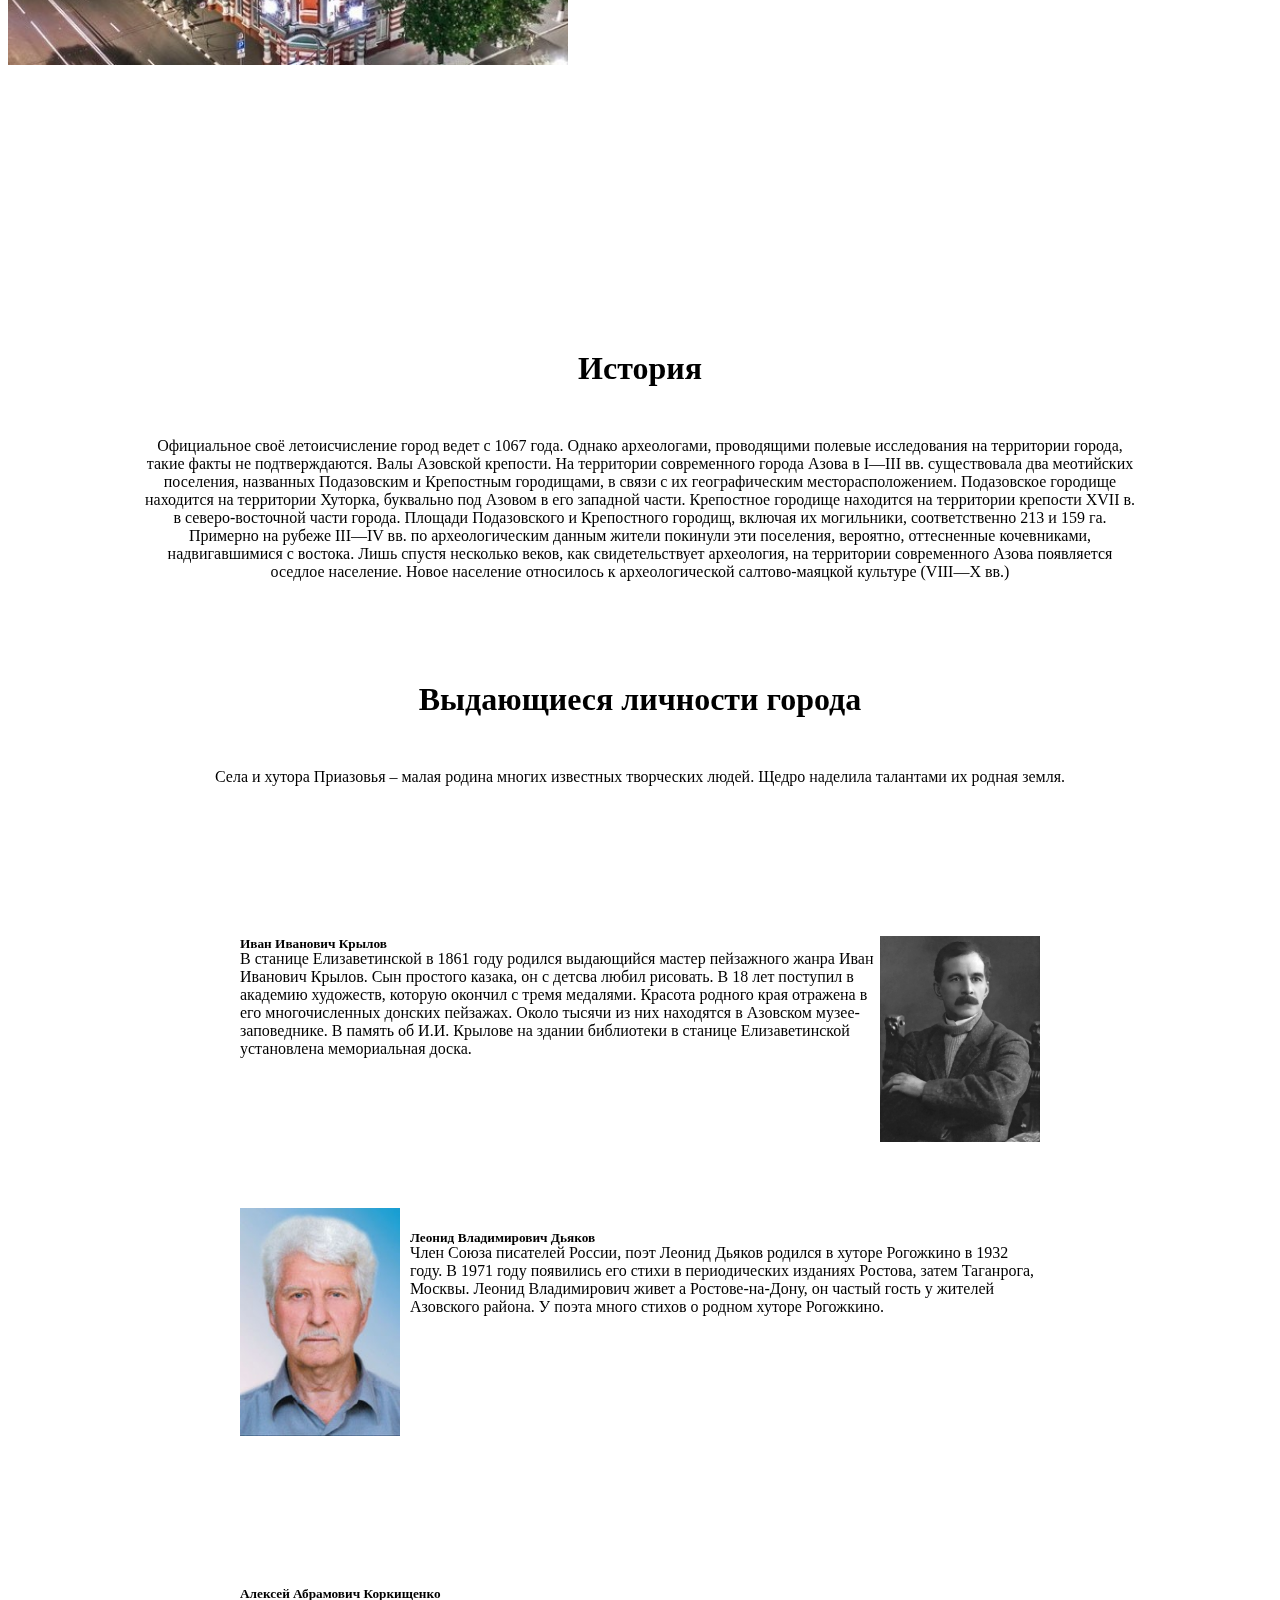
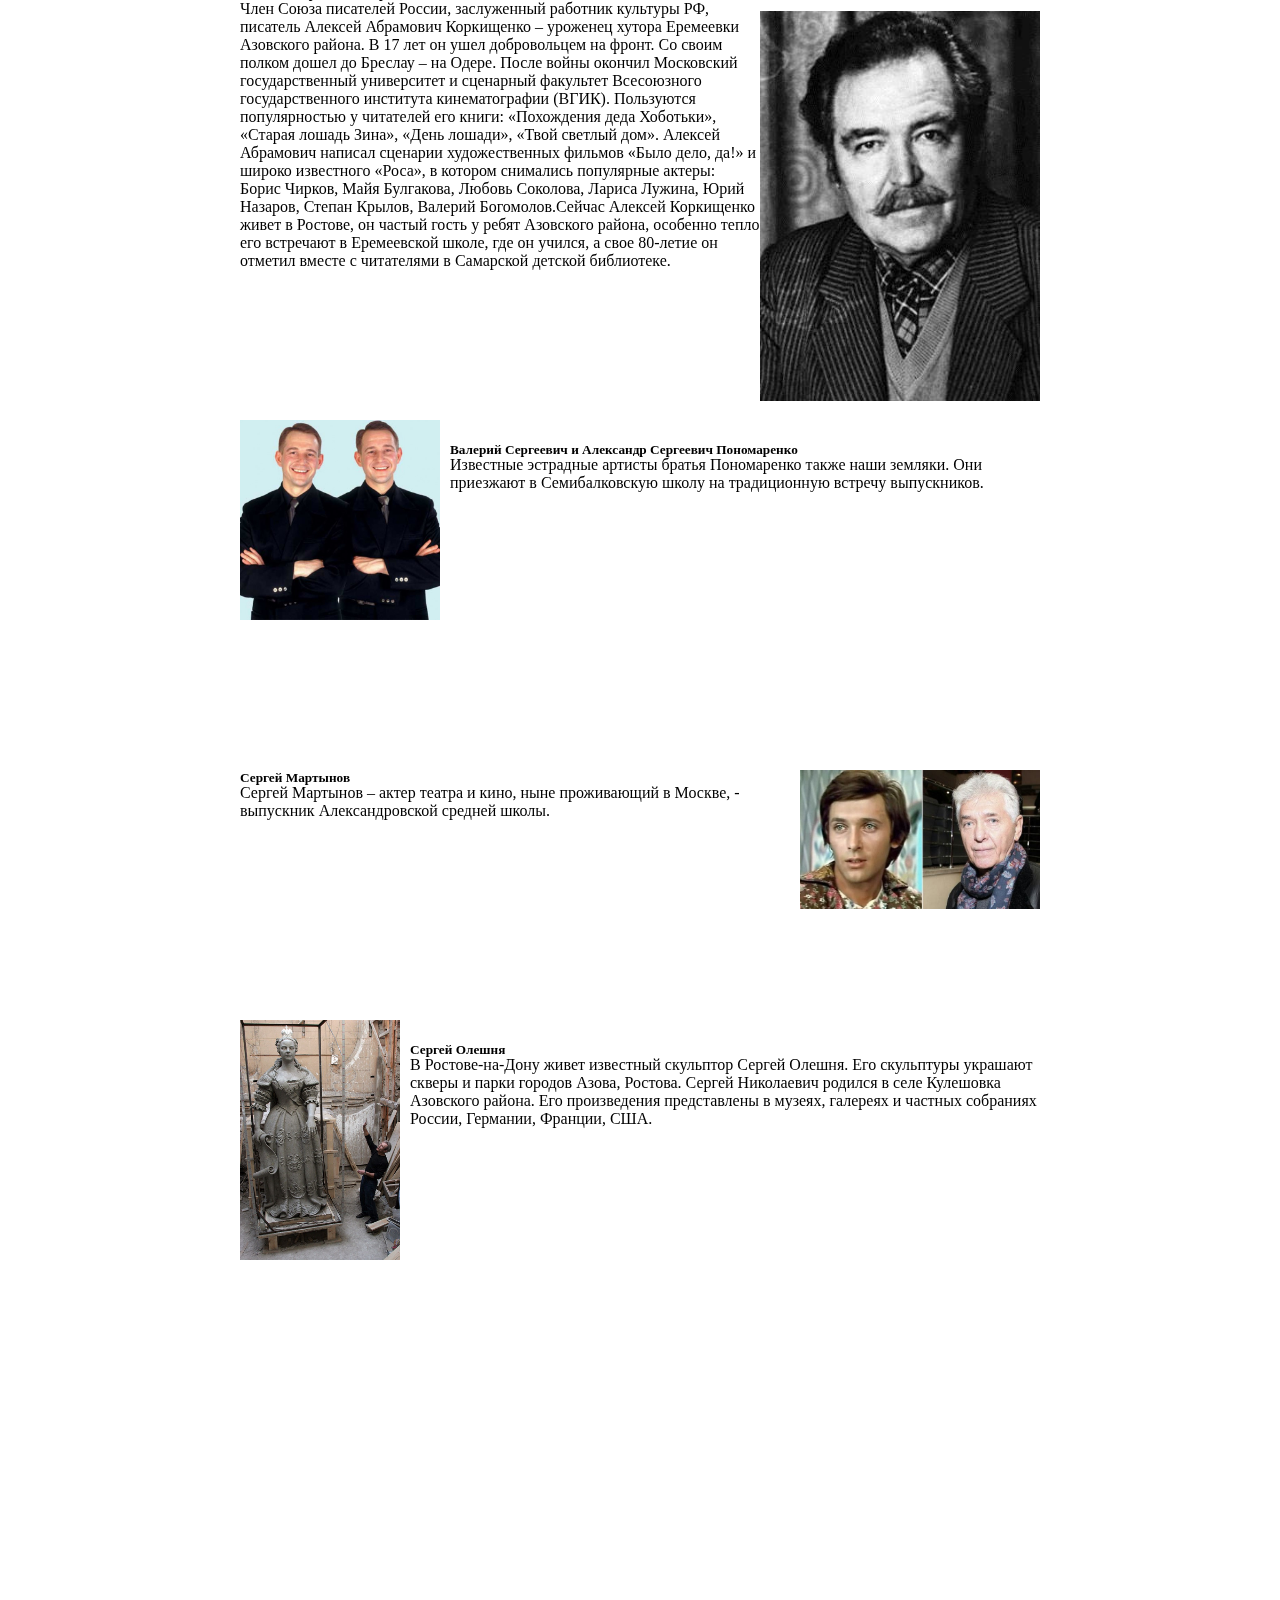
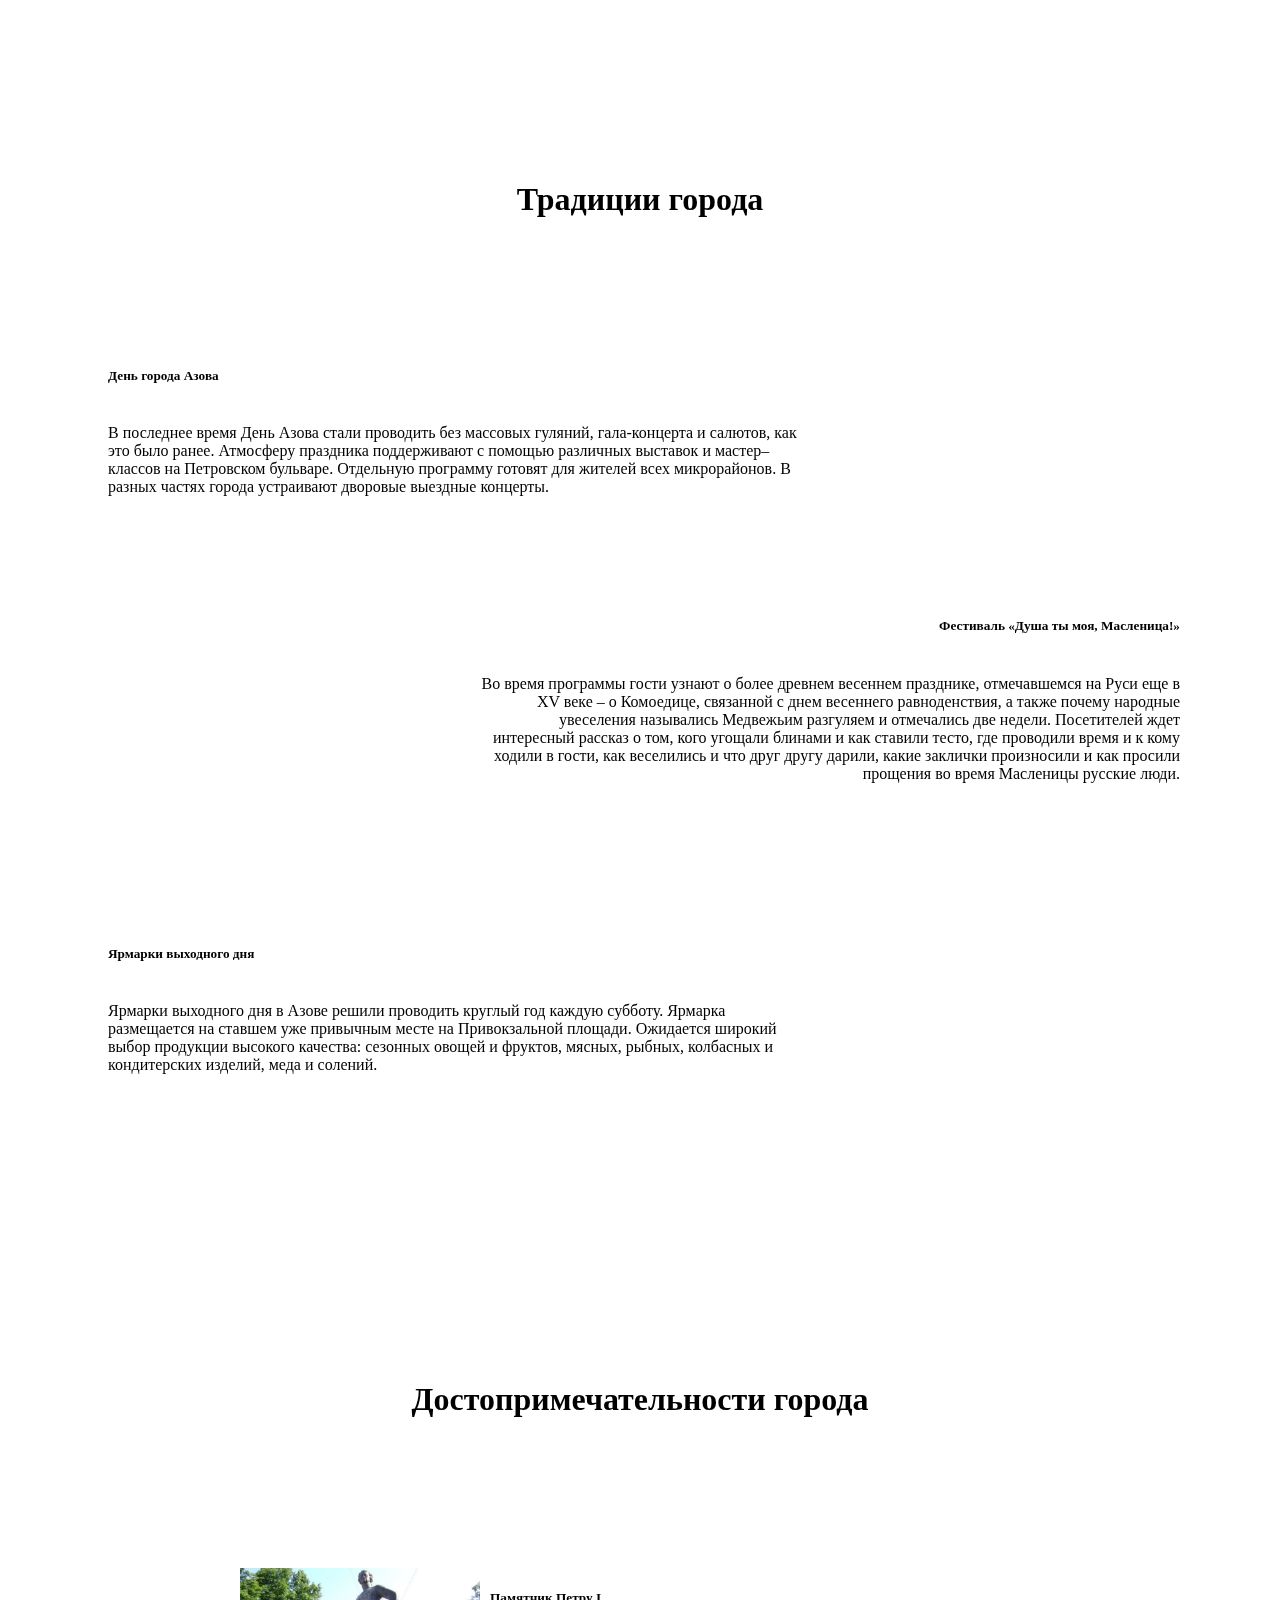
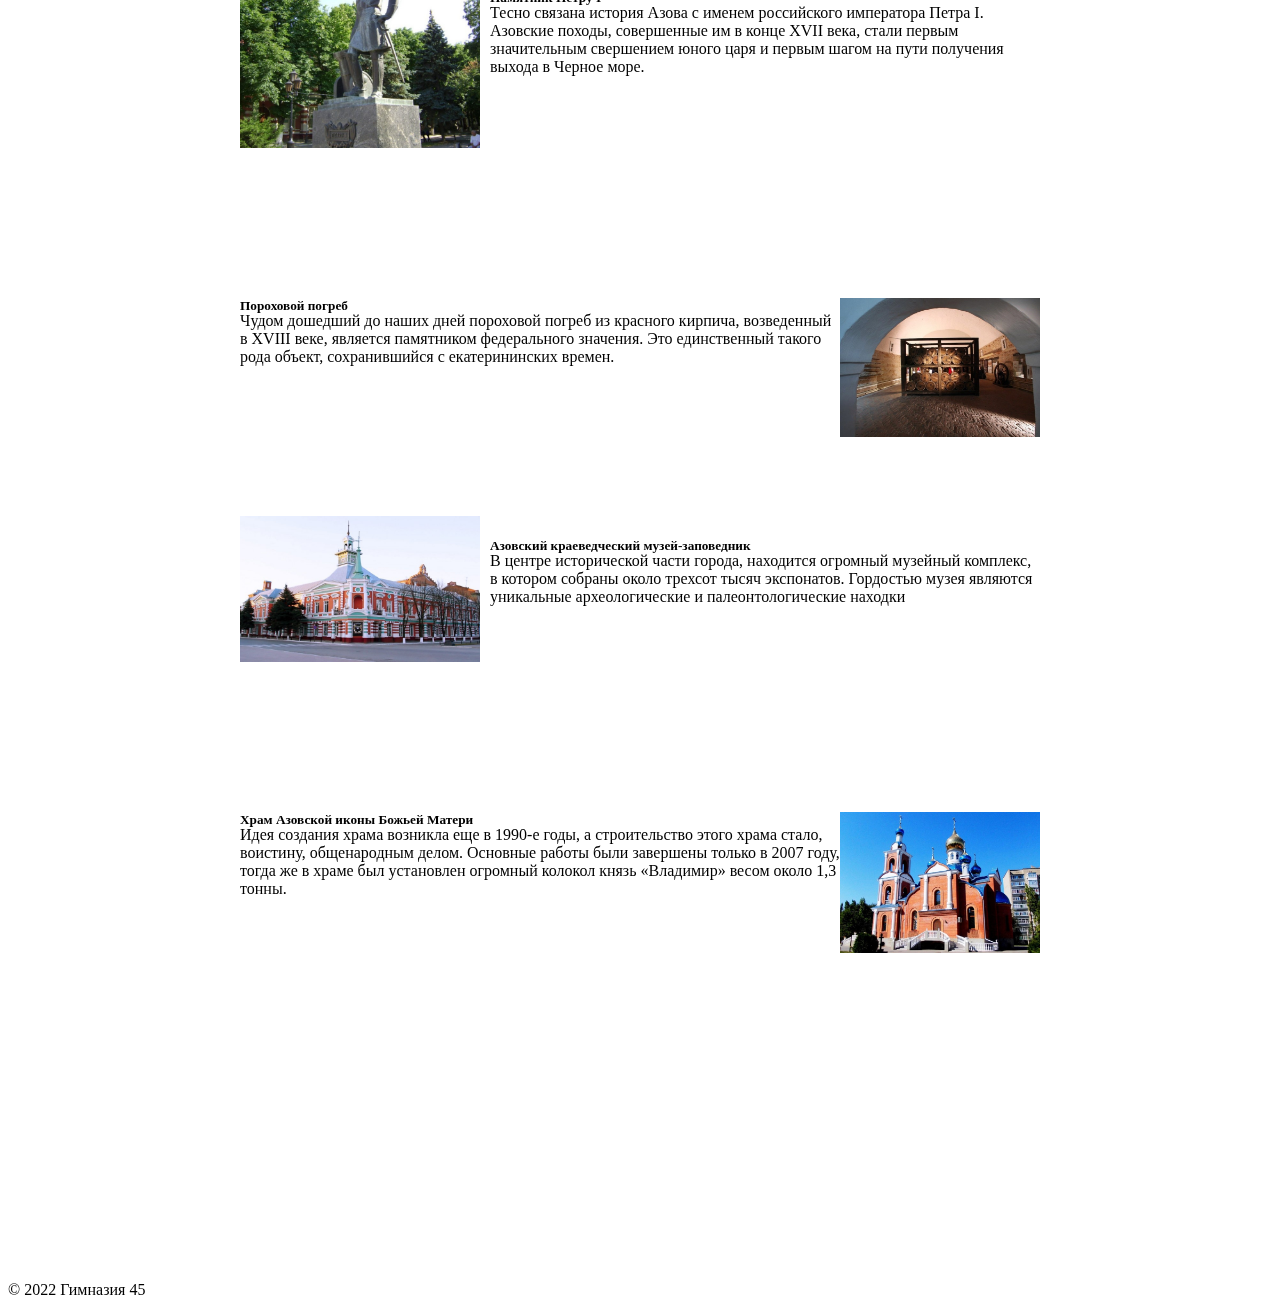
==== commit e30a1665: "Add files via upload" ====
--- a/html/azov.html
+++ b/html/azov.html
@@ -70,9 +70,9 @@
             <div class="top">
                 <h1 class="zag-ist">Традиции города<h1>
             </div>
-            <div class="one_about-azov"><h5>День города Азова</h5><br>В последнее время День Азова стали проводить без массовых гуляний, гала-концерта  и салютов, как это было ранее. Атмосферу праздника поддерживают с помощью различных выставок и мастер–классов на Петровском бульваре. Отдельную программу готовят для жителей всех микрорайонов. В разных частях города устраивают дворовые выездные концерты.</div>
+            <div class="one_about"><h5>День города Азова</h5><br>В последнее время День Азова стали проводить без массовых гуляний, гала-концерта  и салютов, как это было ранее. Атмосферу праздника поддерживают с помощью различных выставок и мастер–классов на Петровском бульваре. Отдельную программу готовят для жителей всех микрорайонов. В разных частях города устраивают дворовые выездные концерты.</div>
             <div class="two_about"><h5>Фестиваль «Душа ты моя, Масленица!»</h5><br>Во время программы гости узнают о более древнем весеннем празднике, отмечавшемся на Руси еще в XV веке – о Комоедице, связанной с днем весеннего равноденствия, а также почему народные увеселения назывались Медвежьим разгуляем и отмечались две недели. Посетителей ждет интересный рассказ о том, кого угощали блинами и как ставили тесто, где проводили время и к кому ходили в гости, как веселились и что друг другу дарили, какие заклички произносили и как просили прощения во время Масленицы русские люди.</div>
-            <div class="three_about-azov"><h5>Ярмарки выходного дня</h5><br>Ярмарки выходного дня в Азове решили проводить круглый год каждую субботу. Ярмарка размещается на ставшем уже привычным месте на Привокзальной площади. Ожидается широкий выбор продукции высокого качества: сезонных овощей и фруктов, мясных, рыбных, колбасных и кондитерских изделий, меда и солений.</div>
+            <div class="three_about"><h5>Ярмарки выходного дня</h5><br>Ярмарки выходного дня в Азове решили проводить круглый год каждую субботу. Ярмарка размещается на ставшем уже привычным месте на Привокзальной площади. Ожидается широкий выбор продукции высокого качества: сезонных овощей и фруктов, мясных, рыбных, колбасных и кондитерских изделий, меда и солений.</div>
         </section>
         <section class="six-info-azov">
             <div class="top">
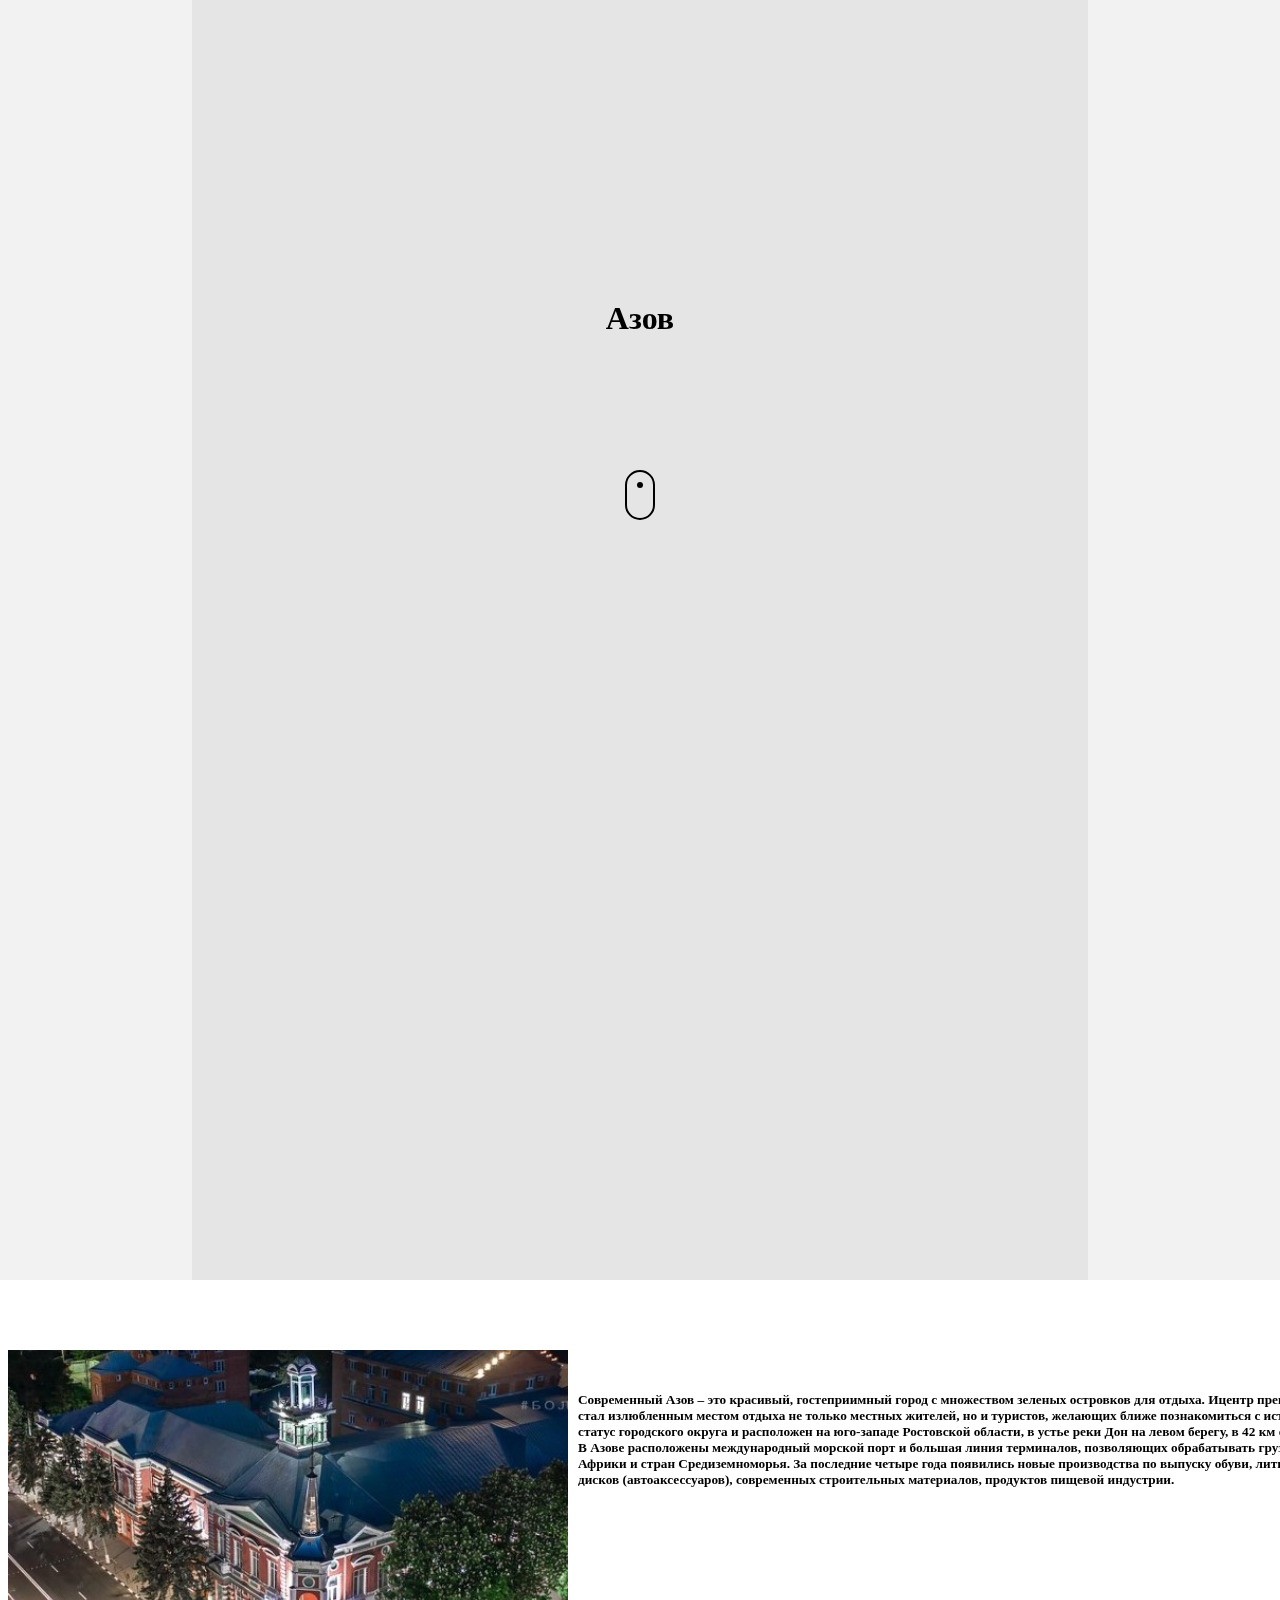
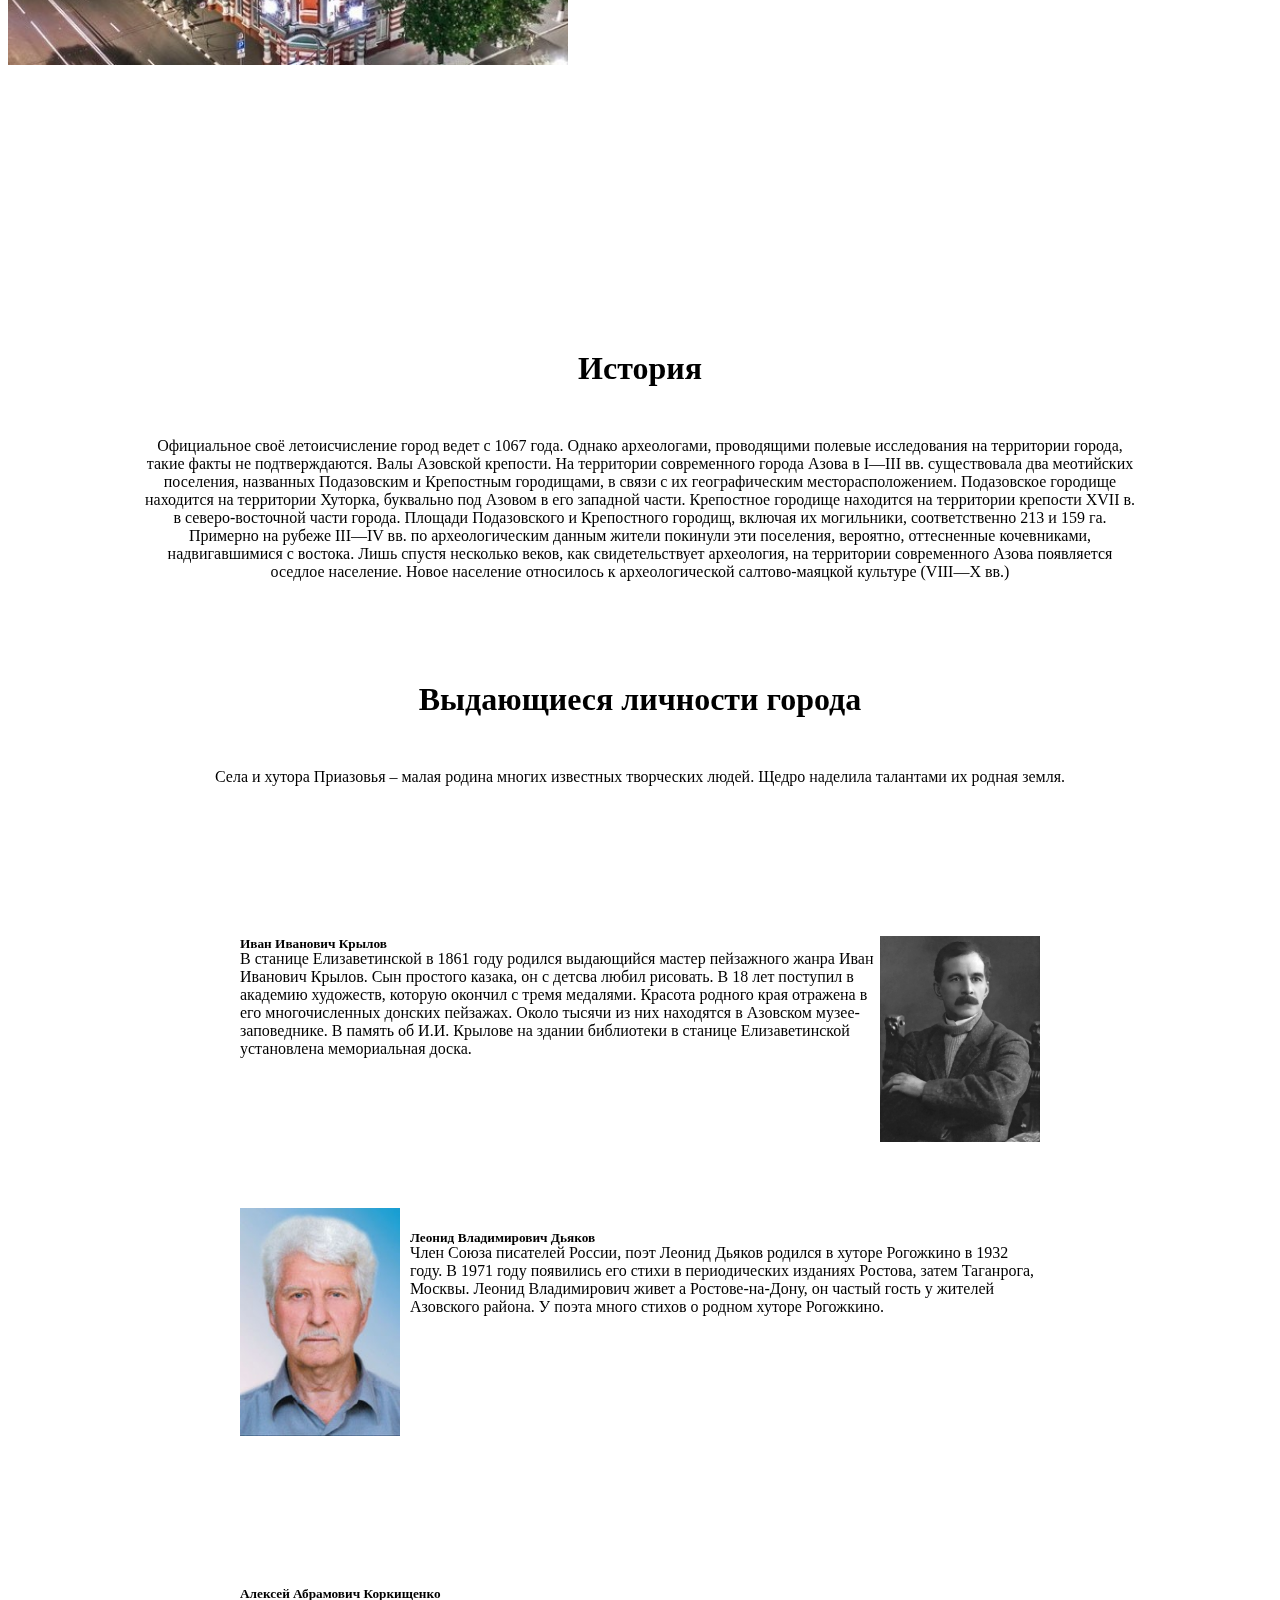
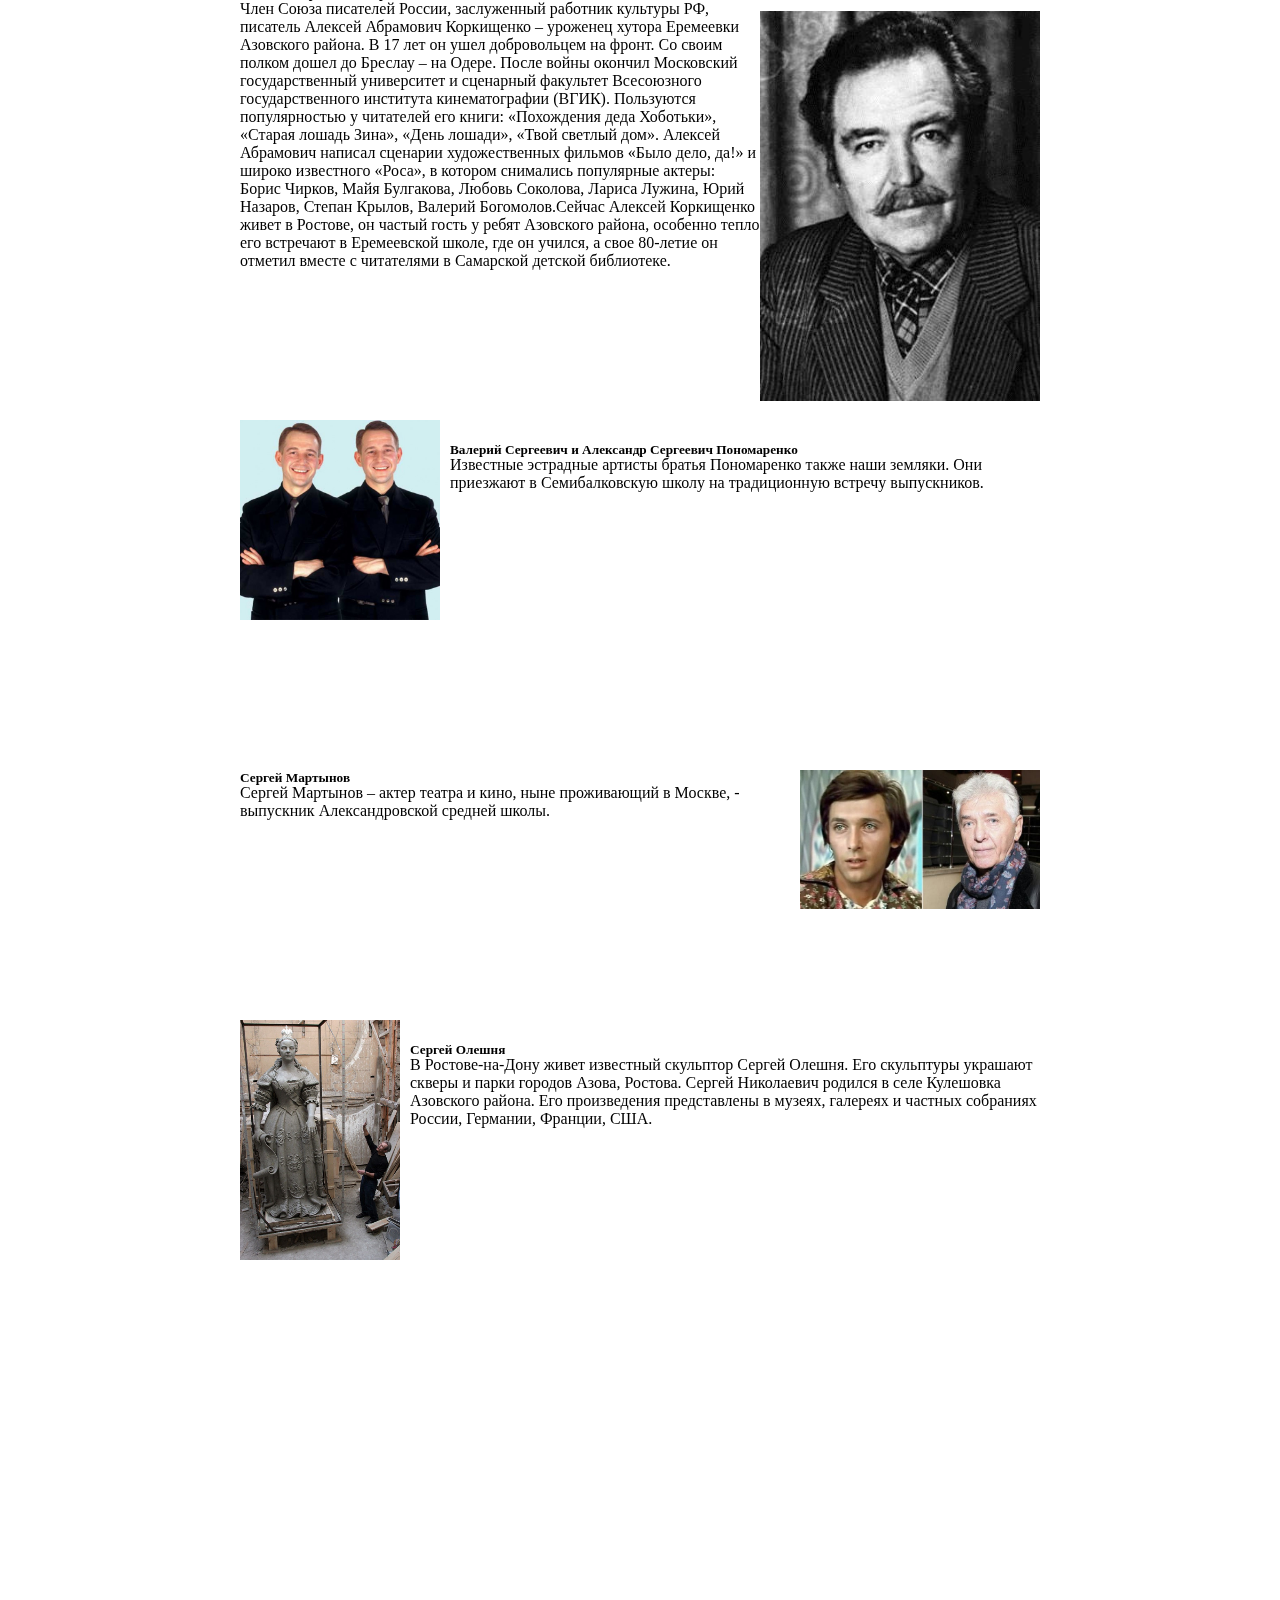
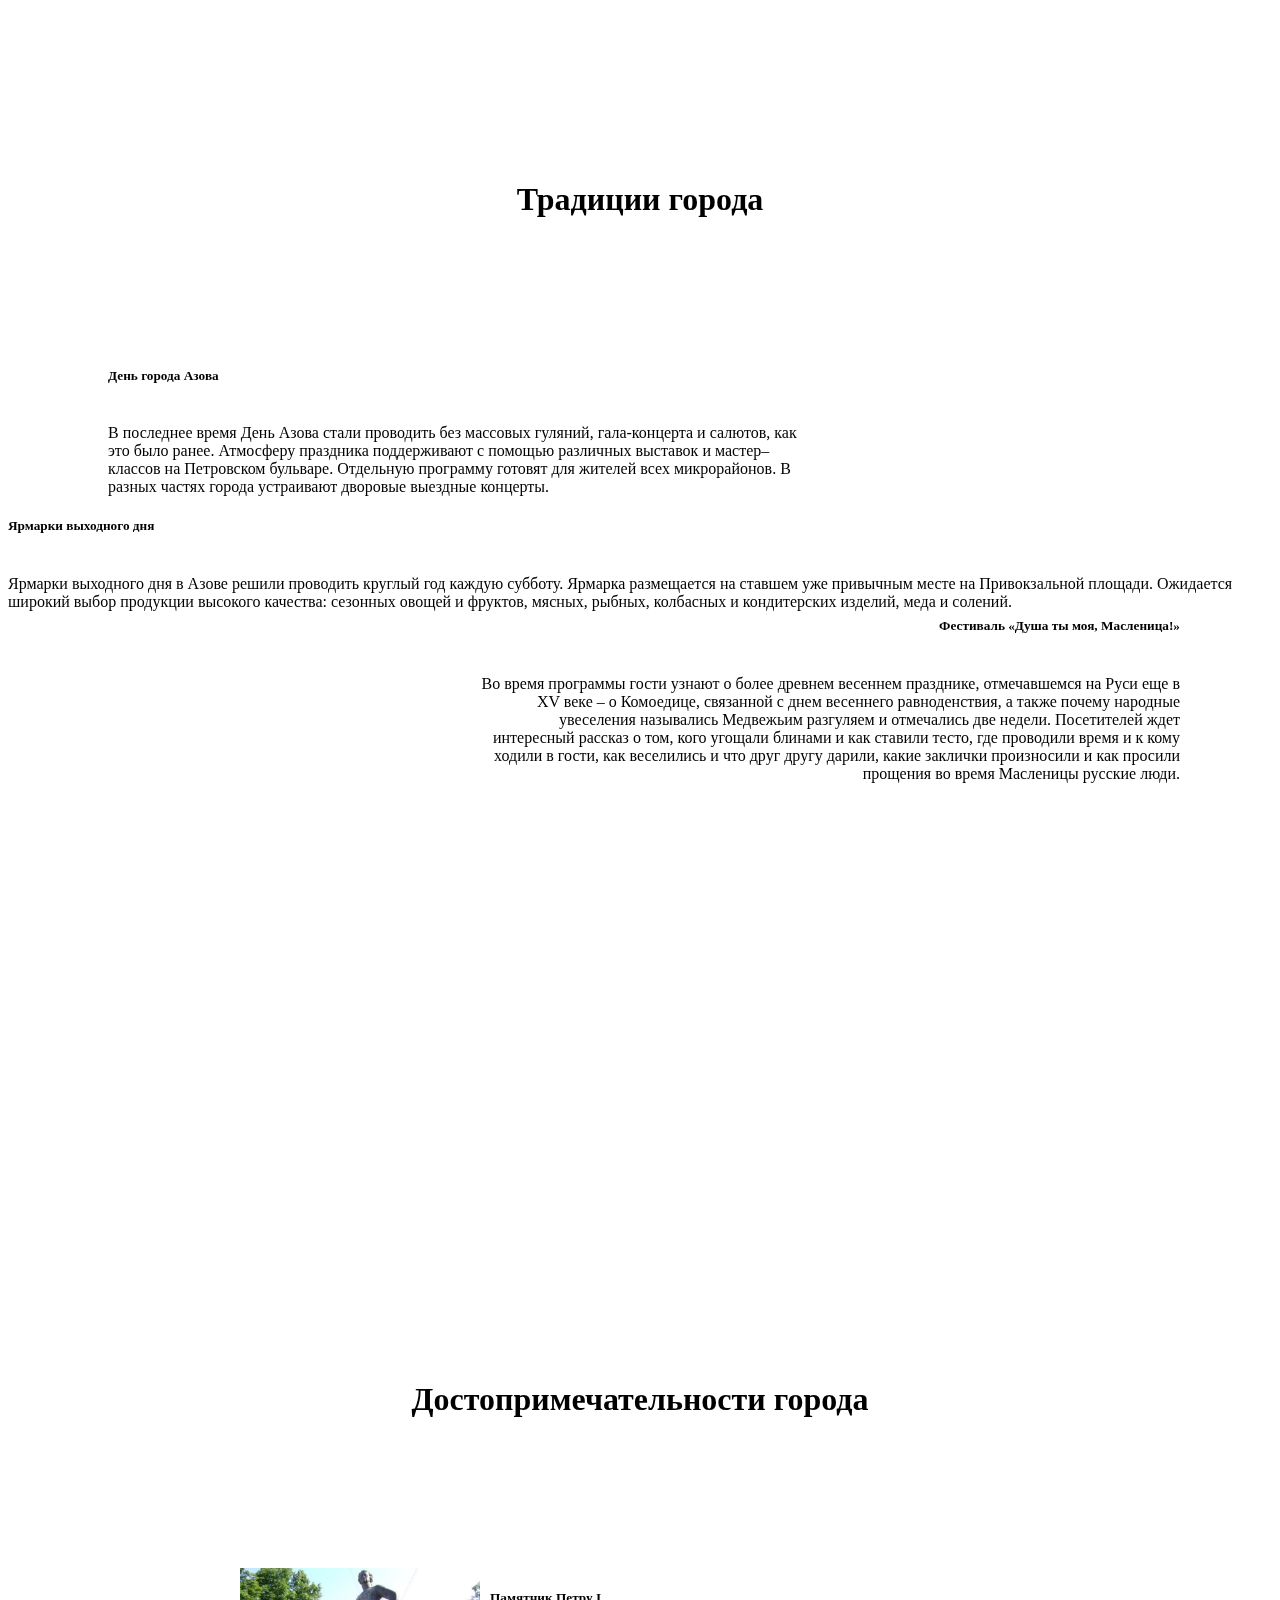
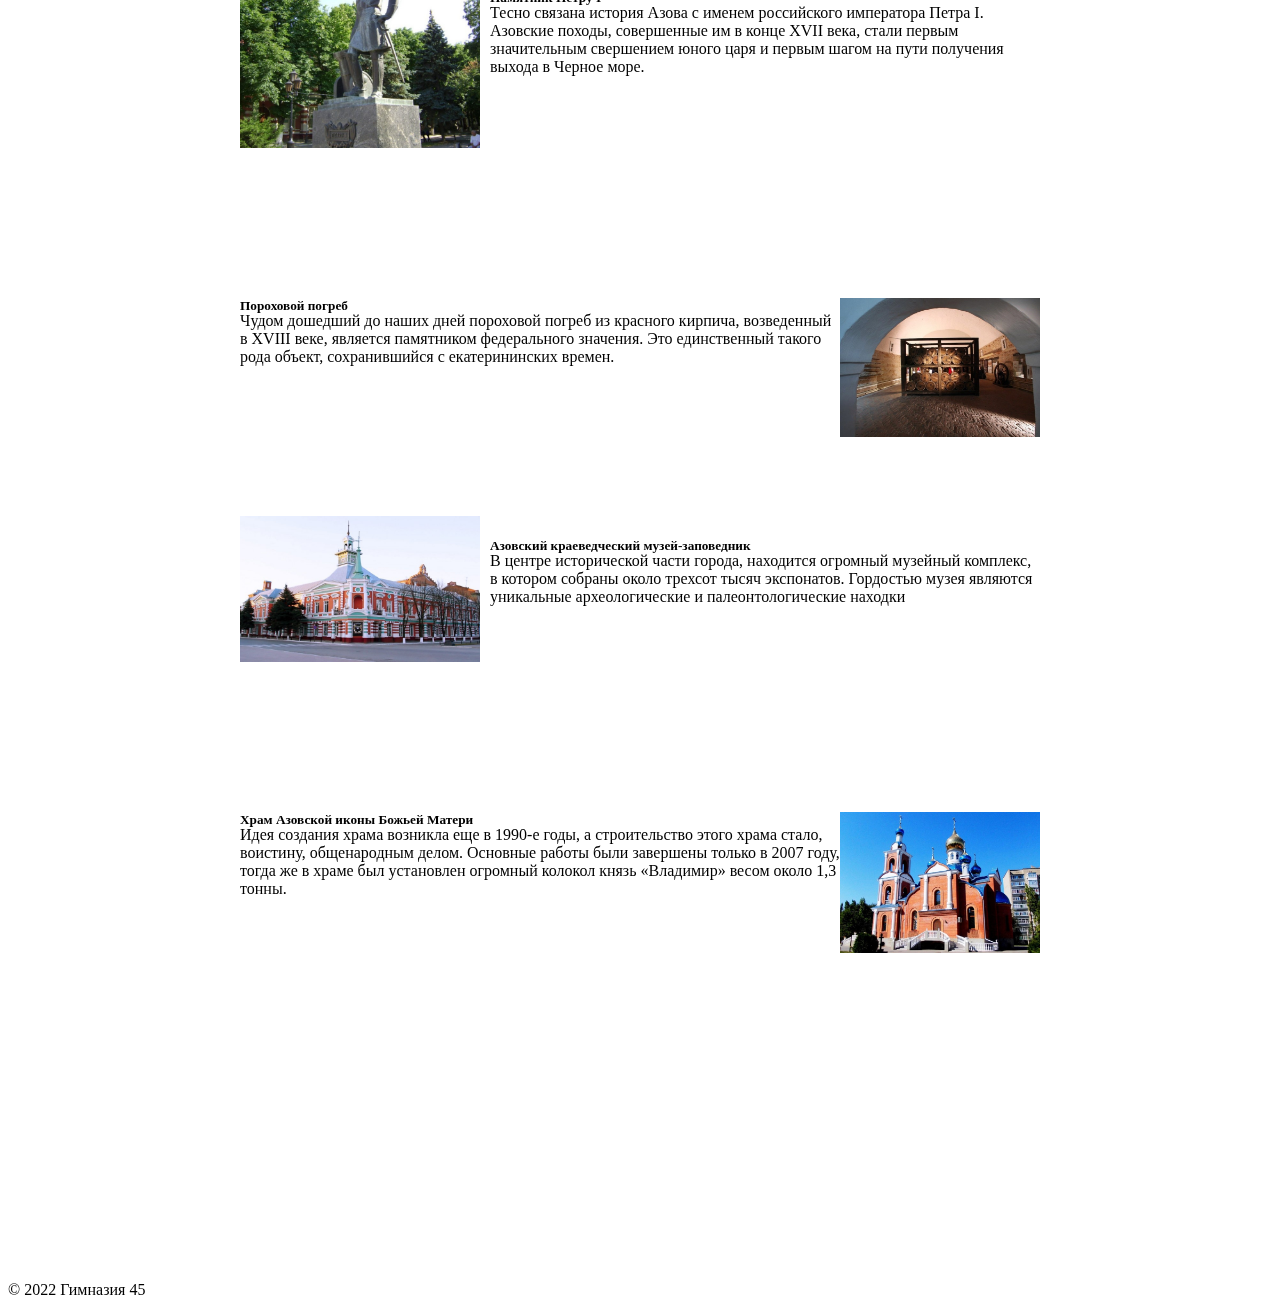
==== commit 5507d53d: "Add files via upload" ====
--- a/html/azov.html
+++ b/html/azov.html
@@ -72,7 +72,7 @@
             </div>
             <div class="one_about"><h5>День города Азова</h5><br>В последнее время День Азова стали проводить без массовых гуляний, гала-концерта  и салютов, как это было ранее. Атмосферу праздника поддерживают с помощью различных выставок и мастер–классов на Петровском бульваре. Отдельную программу готовят для жителей всех микрорайонов. В разных частях города устраивают дворовые выездные концерты.</div>
             <div class="two_about"><h5>Фестиваль «Душа ты моя, Масленица!»</h5><br>Во время программы гости узнают о более древнем весеннем празднике, отмечавшемся на Руси еще в XV веке – о Комоедице, связанной с днем весеннего равноденствия, а также почему народные увеселения назывались Медвежьим разгуляем и отмечались две недели. Посетителей ждет интересный рассказ о том, кого угощали блинами и как ставили тесто, где проводили время и к кому ходили в гости, как веселились и что друг другу дарили, какие заклички произносили и как просили прощения во время Масленицы русские люди.</div>
-            <div class="three_about"><h5>Ярмарки выходного дня</h5><br>Ярмарки выходного дня в Азове решили проводить круглый год каждую субботу. Ярмарка размещается на ставшем уже привычным месте на Привокзальной площади. Ожидается широкий выбор продукции высокого качества: сезонных овощей и фруктов, мясных, рыбных, колбасных и кондитерских изделий, меда и солений.</div>
+            <div class="three_about-azov"><h5>Ярмарки выходного дня</h5><br>Ярмарки выходного дня в Азове решили проводить круглый год каждую субботу. Ярмарка размещается на ставшем уже привычным месте на Привокзальной площади. Ожидается широкий выбор продукции высокого качества: сезонных овощей и фруктов, мясных, рыбных, колбасных и кондитерских изделий, меда и солений.</div>
         </section>
         <section class="six-info-azov">
             <div class="top">
--- a/style.css
+++ b/style.css
@@ -668,6 +668,7 @@
 
 .main-content-small h5 {
   margin-bottom: -20px;
+  text-align: left;
 }
 
 .contmeleft-small {
@@ -741,6 +742,14 @@
     width: auto;
   }
 
+  .four-info-small-nov {
+    height: 300px;
+  }
+  
+  .small h5 {
+    text-align: justify;
+  }
+
   .one_about {
     margin-left: auto;
     margin-right: auto;
@@ -864,8 +873,8 @@
   }
 
   .contmeleft-small h5 {
-    width: 400px;
     font-size: 20px;
+    text-align: left;
   }
 
   .contmeleft {
@@ -876,6 +885,7 @@
 
   .contmeleft h5 {
     font-size: 18px;
+    text-align: left;
   }
 
   .contmeleft img {
@@ -1003,10 +1013,10 @@
   
   @keyframes swim {
     0% {
-      transform: translateY(-25px) translateX(0) rotate(30deg);
+      transform: translateY(-25px) translateX(-50px) rotate(30deg);
     }
     25% { 
-      transform: translateY(0px) translateX(25px) rotate(20deg);
+      transform: translateY(25px) translateX(25px) rotate(20deg);
     }
     50% {
       transform: translateY(50px) translateX(100px);
@@ -1126,4 +1136,13 @@
   .six-info-shakhty {
     height: 2000px;
   }
+
+  .three_about-azov {
+    margin-top: 550px;
+    margin-left: auto;
+    margin-right: auto;
+    width: auto;
+    text-align: center;
+    font-size: small;
+}
 }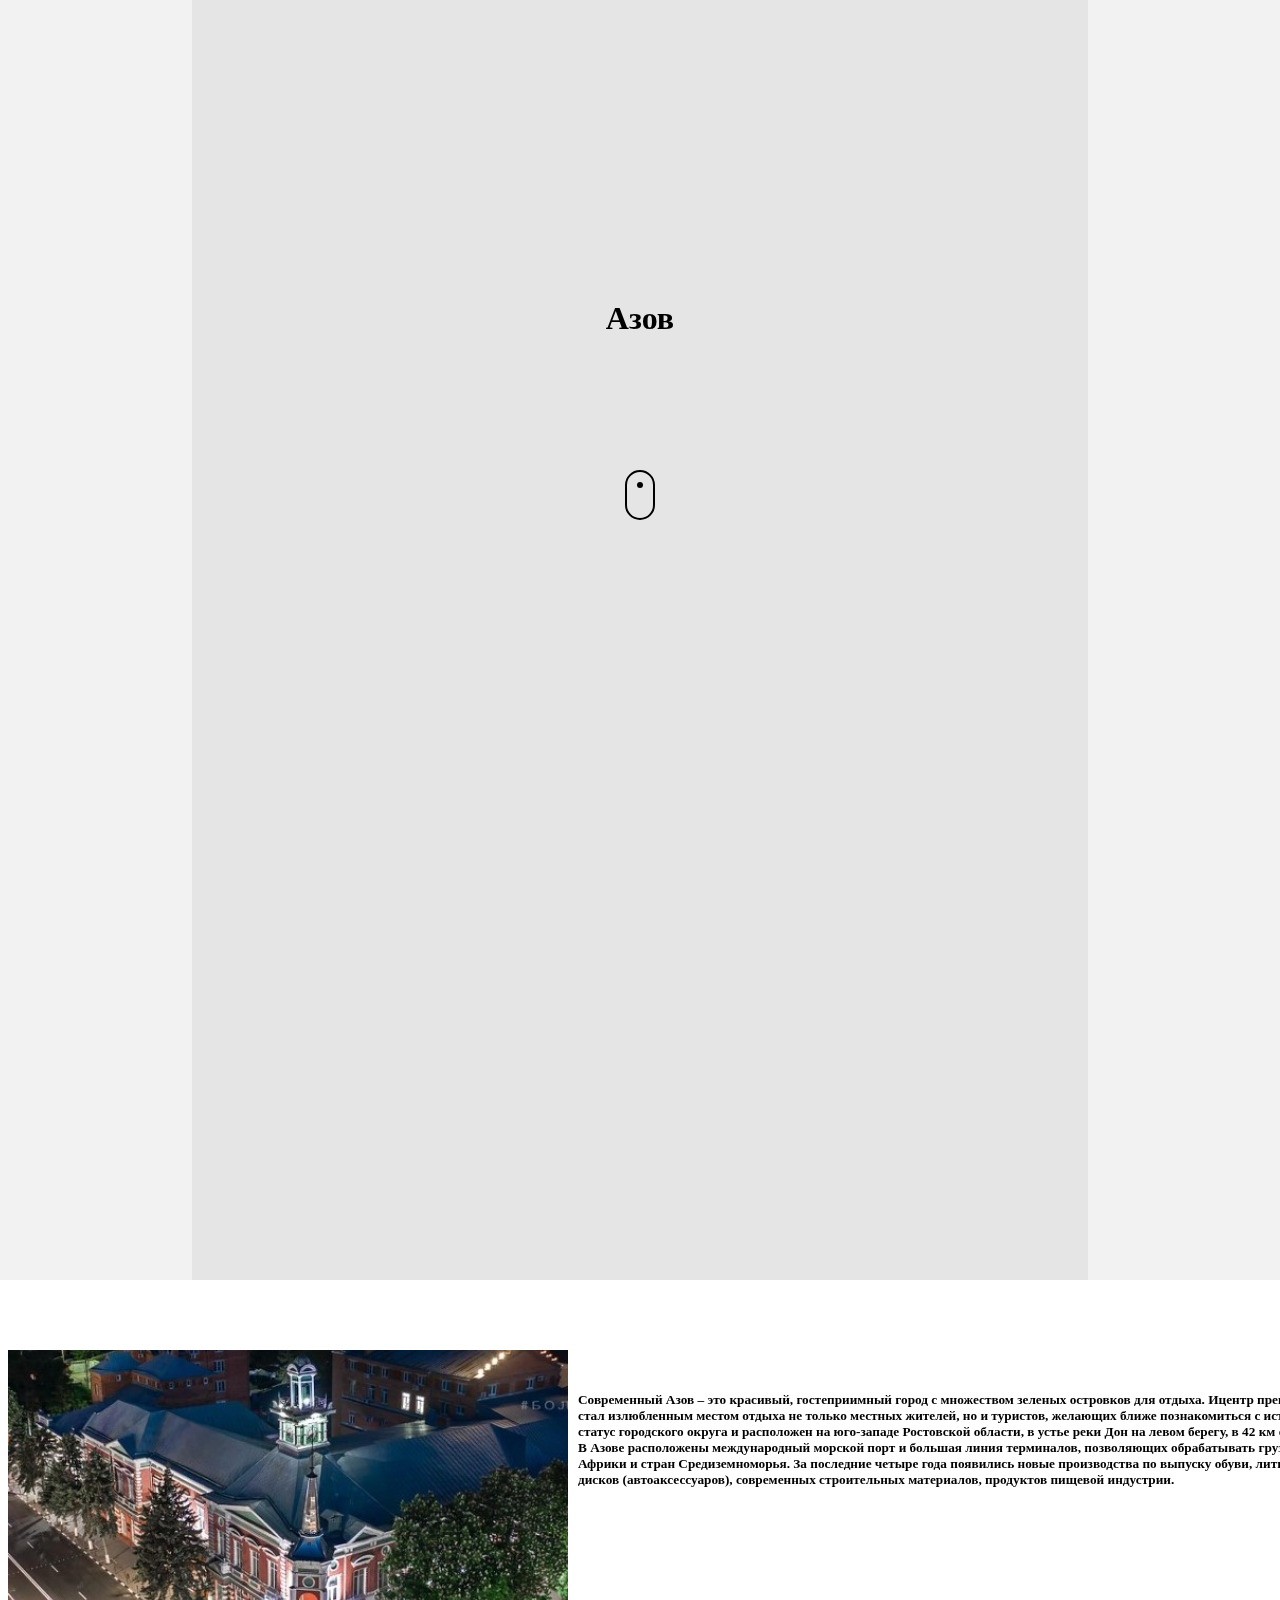
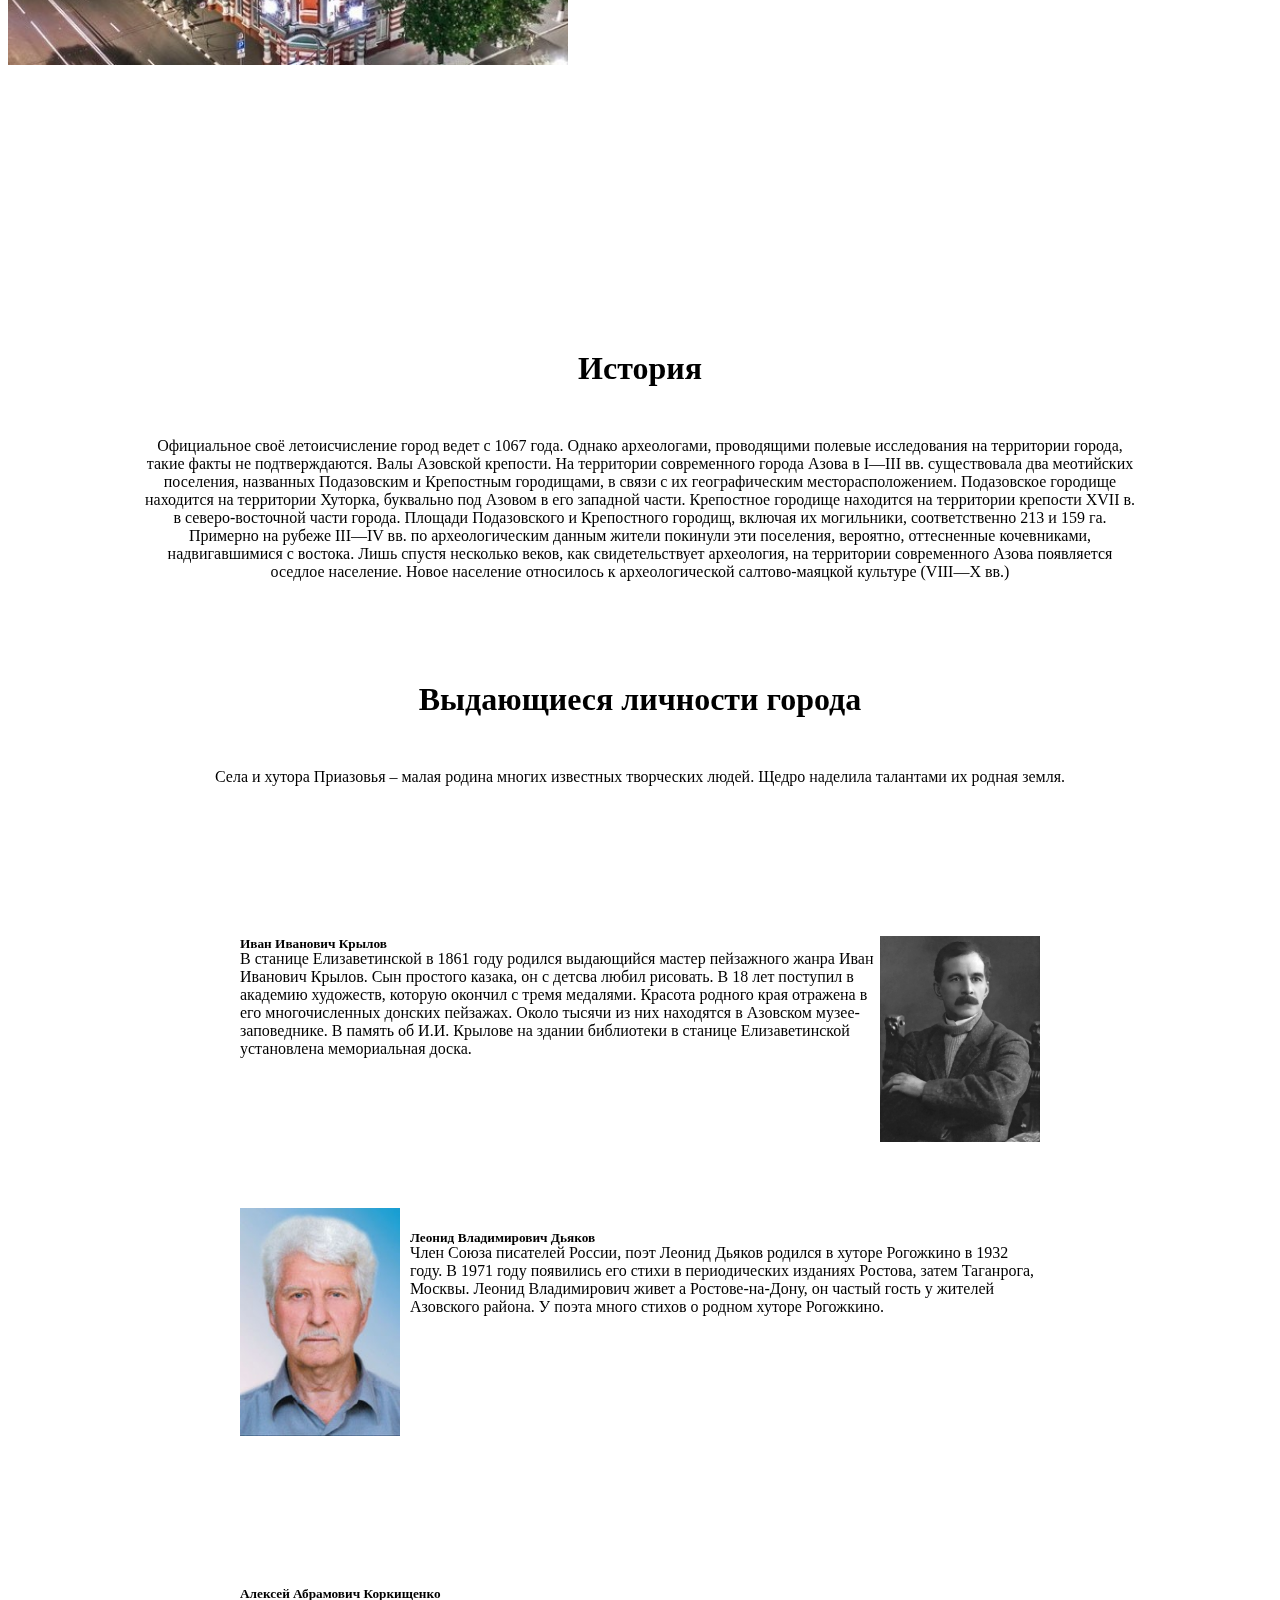
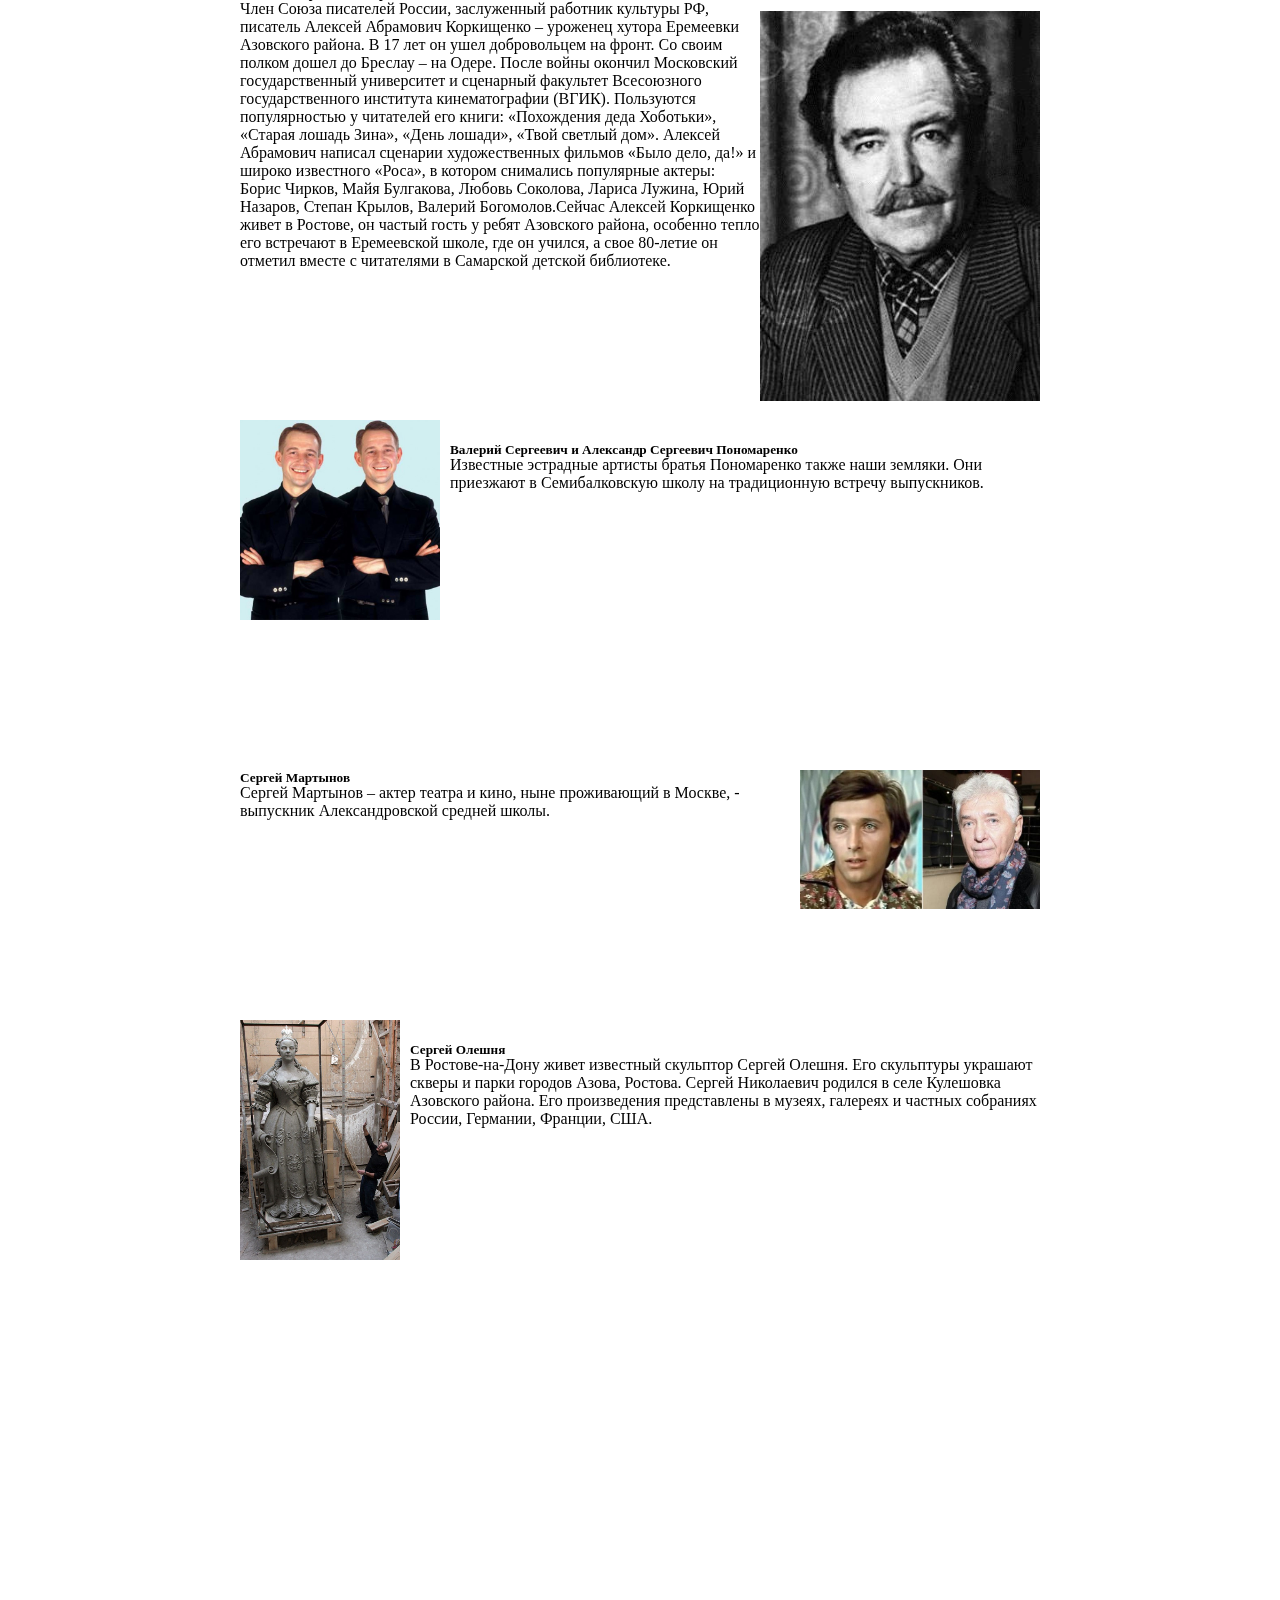
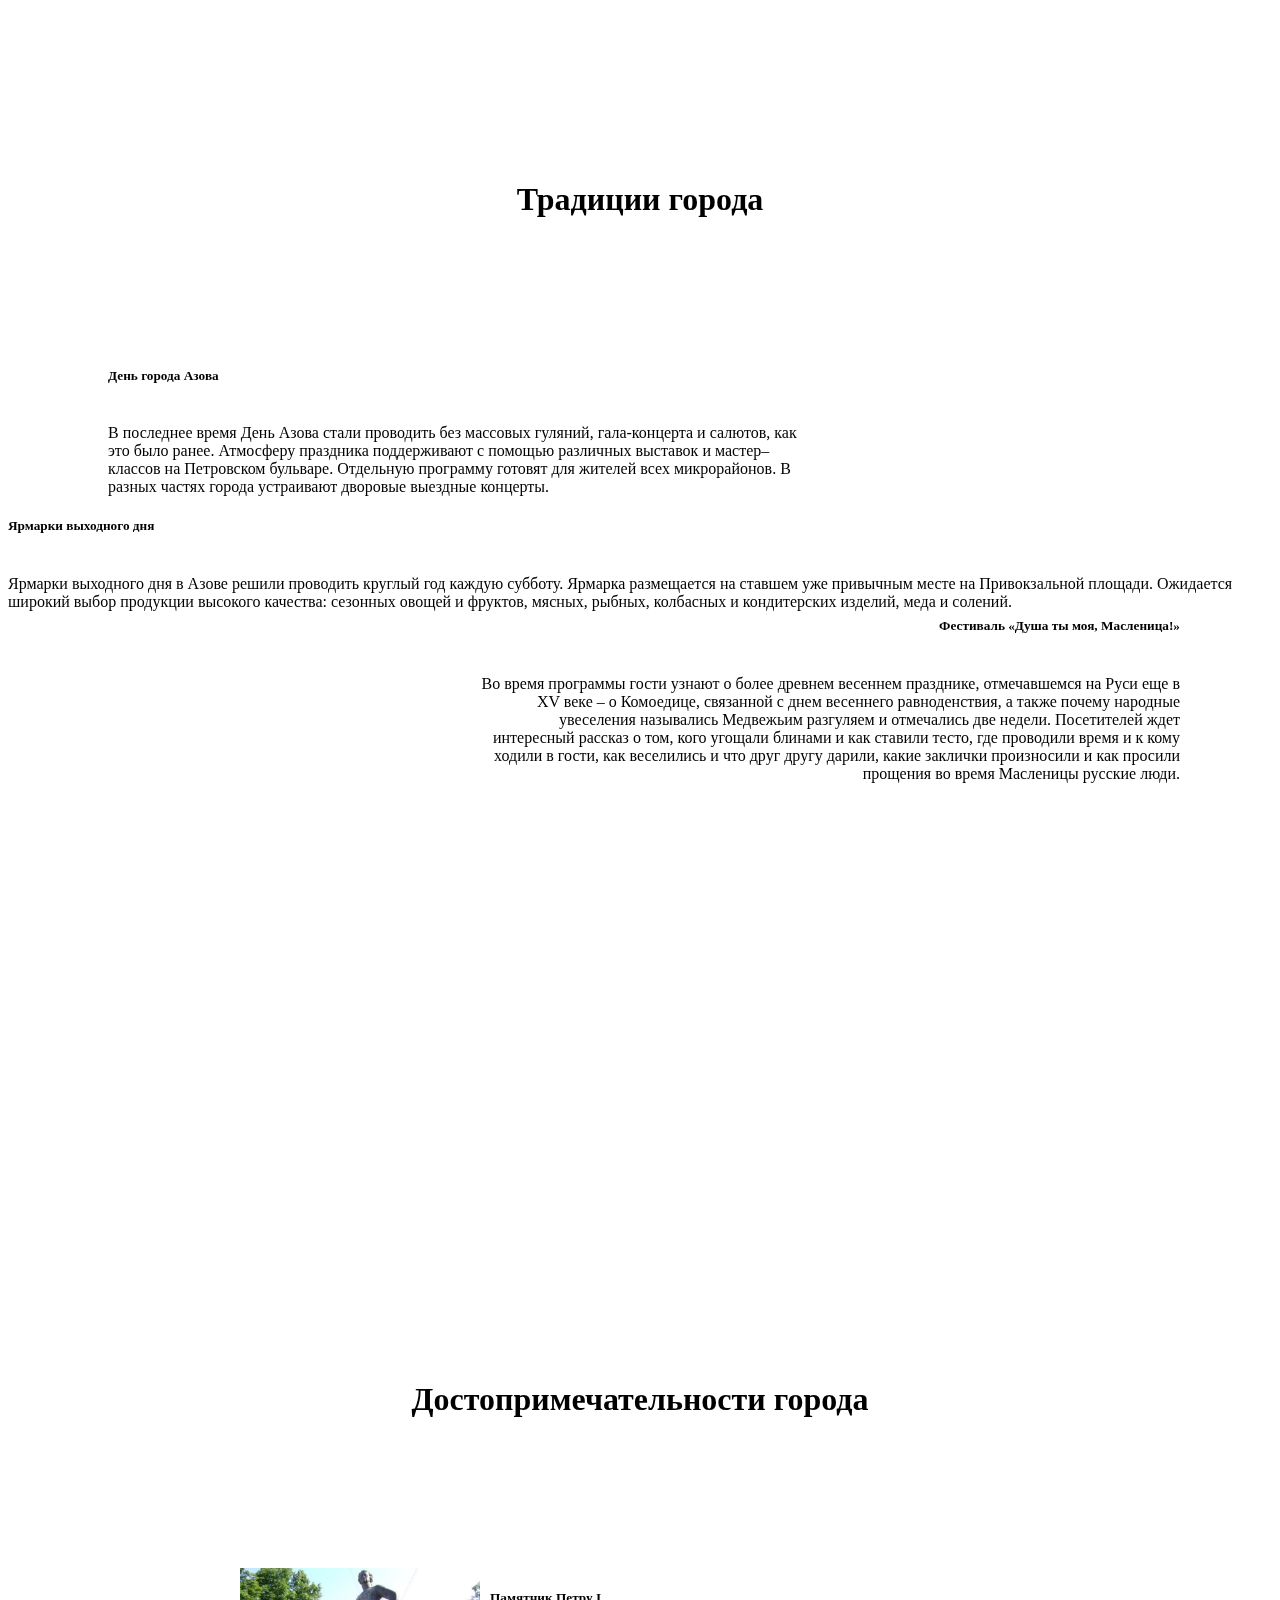
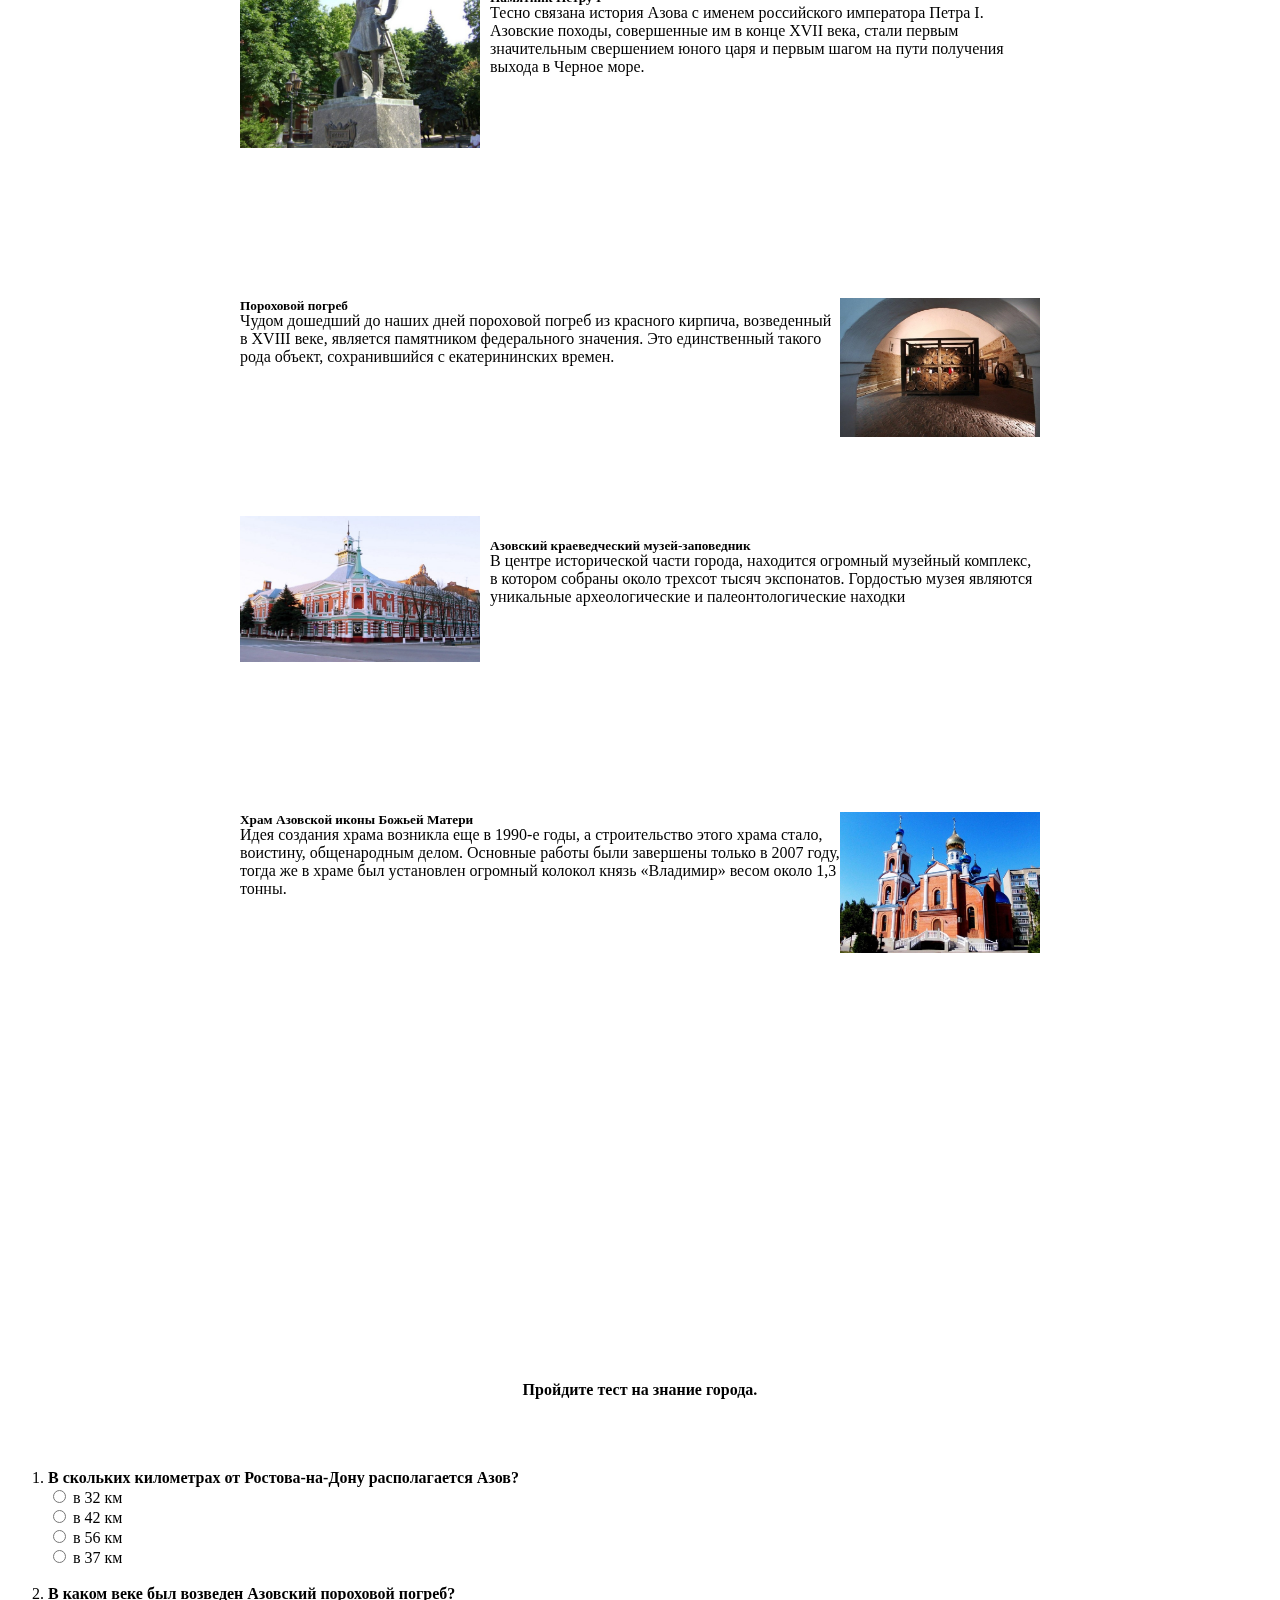
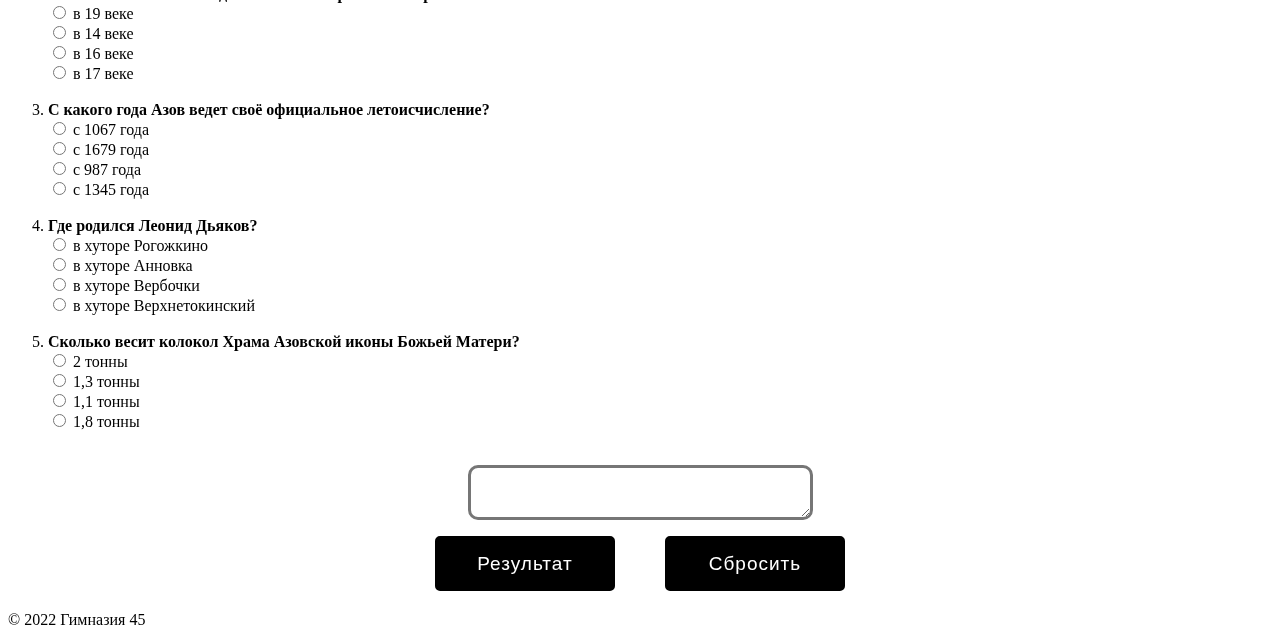
==== commit 93093346: "Add files via upload" ====
--- a/html/azov.html
+++ b/html/azov.html
@@ -6,7 +6,7 @@
     <link href="https://cdn.jsdelivr.net/npm/bootstrap@5.1.3/dist/css/bootstrap.min.css" rel="stylesheet" integrity="sha384-1BmE4kWBq78iYhFldvKuhfTAU6auU8tT94WrHftjDbrCEXSU1oBoqyl2QvZ6jIW3" crossorigin="anonymous">
     <link rel="stylesheet" href="https://maxcdn.bootstrapcdn.com/font-awesome/4.5.0/css/font-awesome.min.css">
     <link rel="stylesheet" href="../style.css">
-    <title>Document</title>
+    <title>Азов</title>
 </head>
 <body>
     <main>
@@ -105,6 +105,43 @@
               </p>
             </div>
         </section>
+        <div class="test">
+            <center><b>Пройдите тест на знание города.</b></center><br/><br/>
+&nbsp;&nbsp;&nbsp;
+   <form name="test"><ol>
+   <li><b> В скольких километрах от Ростова-на-Дону располагается Азов? </b><br/>
+   <input type="radio" value="0" name="Q1"/> в 32 км<br />
+   <input type="radio" value="1" name="Q1"/> в 42 км<br />
+   <input type="radio" value="2" name="Q1"/> в 56 км<br />
+   <input type="radio" value="3" name="Q1"/> в 37 км<br />
+   <br/></li><li><b> В каком веке был возведен Азовский пороховой погреб?</b><br/>
+   <input type="radio" value="0" name="Q2"/> в 19 веке<br />
+   <input type="radio" value="1" name="Q2"/> в 14 веке<br />
+   <input type="radio" value="2" name="Q2"/> в 16 веке<br />
+   <input type="radio" value="3" name="Q2"/> в 17 веке<br />
+   <br/></li><li><b> С какого года Азов ведет своё официальное летоисчисление? </b><br/>
+   <input type="radio" value="0" name="Q3"/> с 1067 года<br />
+   <input type="radio" value="1" name="Q3"/> с 1679 года<br />
+   <input type="radio" value="2" name="Q3"/> с 987 года<br />
+   <input type="radio" value="3" name="Q3"/> с 1345 года<br />
+   <br/></li><li><b> Где родился Леонид Дьяков? </b><br/>
+   <input type="radio" value="0" name="Q4"/> в хуторе Рогожкино<br />
+   <input type="radio" value="1" name="Q4"/> в хуторе Анновка<br />
+   <input type="radio" value="2" name="Q4"/> в хуторе Вербочки<br />
+   <input type="radio" value="3" name="Q4"/> в хуторе Верхнетокинский<br />
+   <br/></li><li><b> Сколько весит колокол Храма Азовской иконы Божьей Матери? </b><br/>
+   <input type="radio" value="0" name="Q5"/> 2 тонны<br />
+   <input type="radio" value="1" name="Q5"/> 1,3 тонны<br />
+   <input type="radio" value="2" name="Q5"/> 1,1 тонны<br />
+   <input type="radio" value="3" name="Q5"/> 1,8 тонны<br />
+   <br/></li></ol>      
+   <CENTER>
+    <P><TEXTAREA name="s1" rows="3" cols="40" readonly> </TEXTAREA> </P>
+    <button onclick="check_me()" type="button"><a></a></button>&nbsp;&nbsp;&nbsp;&nbsp; 
+    <button class="reset" type="reset"><a></a></button>
+   </CENTER>        
+   </form> 
+        </div>
     </main>
     <footer class="justify-content-between align-items-center ms-3 py-4 border-top text-center">
         <div class="text-center">
@@ -113,4 +150,75 @@
       </footer>
 </body>
 <script src="../main.js"></script>
-</html>+<script type="text/javascript" language="JavaScript">// <![CDATA[
+    var res="23112"; 
+   function check_me()
+   {
+       var count=0;
+       with(document.test) {
+   if (!Q1[0].checked&&!Q1[1].checked&&!Q1[2].checked&&!Q1[3].checked)  
+   {count+=1};  
+   if (!Q2[0].checked&&!Q2[1].checked&&!Q2[2].checked&&!Q2[3].checked)  
+   {count+=1};  
+   if (!Q3[0].checked&&!Q3[1].checked&&!Q3[2].checked&&!Q3[3].checked)  
+   {count+=1};  
+   if (!Q4[0].checked&&!Q4[1].checked&&!Q4[2].checked&&!Q4[3].checked)  
+   {count+=1};  
+   if (!Q5[0].checked&&!Q5[1].checked&&!Q5[2].checked&&!Q5[3].checked)  
+   {count+=1};  
+   if (count>0) alert("Вы выполнили не все задания. Проверьте себя!")    
+           else answer();
+       }
+   } 
+    
+   function control(k, f1,f2,f3,f4,f5) {
+   if (k==1&&f1.checked) return true;
+   if (k==2&&f2.checked) return true;
+   if (k==3&&f3.checked) return true;
+   if (k==4&&f4.checked) return true;
+   if (k==5&&f5.checked) return true;
+   return false;
+   }
+   
+   function answer() {
+   answ="";
+        with(document)    {
+       answ+=control(res.charAt(0) ,test.Q1[0],test.Q1[1],test.Q1[2],test.Q1[3])?"1":"0";
+   answ+=control(res.charAt(1) ,test.Q2[0],test.Q2[1],test.Q2[2],test.Q2[3])?"1":"0";
+   answ+=control(res.charAt(2) ,test.Q3[0],test.Q3[1],test.Q3[2],test.Q3[3])?"1":"0";
+   answ+=control(res.charAt(3) ,test.Q4[0],test.Q4[1],test.Q4[2],test.Q4[3])?"1":"0";
+   answ+=control(res.charAt(4) ,test.Q5[0],test.Q5[1],test.Q5[2],test.Q5[3])?"1":"0";
+   
+   showResult();
+       }
+   }
+    
+   function showResult()   {
+       var nok=0;
+       var i,s;
+    
+   for (i=0; i<answ.length;i++) {nok+=answ.charAt(i)=="1"?1:0;}
+   if(nok==5) s="ОТЛИЧНО";
+   if(nok<5) s="ХОРОШО";
+   if(nok<3.75) s="УДОВЛЕТВОРИТЕЛЬНО";
+   if (nok<2.5) s="НЕУДОВЛЕТВОРИТЕЛЬНО";
+       document.test.s1.
+       value="Количество правильных ответов "+nok+". Ваша оценка "+s+". Посмотрите на окно рядом с номером вопроса. Если ответ правильный, там (+). Если ответ ошибочен, там (-).";
+    
+   with(document.test)
+       {
+       if (answ.charAt(0)=="1") {T1.value=" + "} else {T1.value=" - "};
+      if (answ.charAt(1)=="1") {T2.value=" + "} else {T2.value=" - "};
+      if (answ.charAt(2)=="1") {T3.value=" + "} else {T3.value=" - "};
+      if (answ.charAt(3)=="1") {T4.value=" + "} else {T4.value=" - "};
+      if (answ.charAt(4)=="1") {T5.value=" + "} else {T5.value=" - "};
+        }
+   }
+   function showhide(obj){
+       if(obj == 'none') return 'inline';
+       else return 'none';
+   }
+   // ]]>
+   </script>
+
+</html>
--- a/style.css
+++ b/style.css
@@ -725,13 +725,44 @@
 }
 
 @media (max-width: 800px) {
-  body {
-    animation: none;
-  }
-
   body:after, body:before {
-    animation: none;
-    display: none;
+    content: "";
+    display: block;
+    position: fixed;
+    z-index: -1;
+    top: 0;
+    width: 100vw;
+    height: 100vh;
+    width: 100vmax;
+    height: 100vmax;
+    background: rgba(0, 0, 0, 0.05);
+    -webkit-animation: background 90s linear infinite;
+            animation: background 90s linear infinite;
+  }
+  body:after {
+    left: 15vw;
+  }
+  body:before {
+    right: 15vw;
+    -webkit-animation-delay: -30s;
+            animation-delay: -30s;
+    animation-direction: reverse;
+  }
+  @-webkit-keyframes background {
+    0% {
+      transform: rotate(0deg);
+    }
+    100% {
+      transform: rotate(360deg);
+    }
+  }
+  @keyframes background {
+    0% {
+      transform: rotate(0deg);
+    }
+    100% {
+      transform: rotate(360deg);
+    }
   }
   .center-zag {
     width: 320px;
@@ -1144,5 +1175,90 @@
     width: auto;
     text-align: center;
     font-size: small;
-}
+  }
+
+  .reset {
+    margin-left: 0px;
+    margin-top: 30px;
+  }
+
+  .test {
+    margin-top: 50px;
+  }
+  
+}
+
+.test {
+  margin-top: 100px;
+}
+
+button{
+  position: relative;
+  display: inline-flex;
+  width: 180px;
+  height: 55px;
+  margin: 0 15px;
+  perspective: 1000px;
+}
+button a{
+  font-size: 19px;
+  letter-spacing: 1px;
+  transform-style: preserve-3d;
+  transform: translateZ(-25px);
+  transition: transform .25s;
+  font-family: 'Montserrat', sans-serif;
+  
+}
+button a:before,
+button a:after{
+  position: absolute;
+  content: "Результат";
+  height: 55px;
+  width: 180px;
+  display: flex;
+  align-items: center;
+  justify-content: center;
+  border: 5px solid black;
+  box-sizing: border-box;
+  border-radius: 5px;
+}
+button a:before{
+  color: #fff;
+  background: #000;
+  transform: rotateY(0deg) translateZ(25px);
+}
+button a:after{
+  color: #000;
+  transform: rotateX(90deg) translateZ(25px);
+}
+button a:hover{
+  transform: translateZ(-25px) rotateX(-90deg);
+}
+
+button, input[type="submit"], input[type="reset"] {
+	background: none;
+	color: inherit;
+	border: none;
+	padding: 0;
+	font: inherit;
+	cursor: pointer;
+	outline: inherit;
+}
+.reset a:before,
+.reset a:after{
+  position: absolute;
+  content: "Сбросить";
+  height: 55px;
+  width: 180px;
+  display: flex;
+  align-items: center;
+  justify-content: center;
+  border: 5px solid black;
+  box-sizing: border-box;
+  border-radius: 5px;
+}
+
+textarea {
+  border-radius: 10px;
+  border-width: 3px;
 }